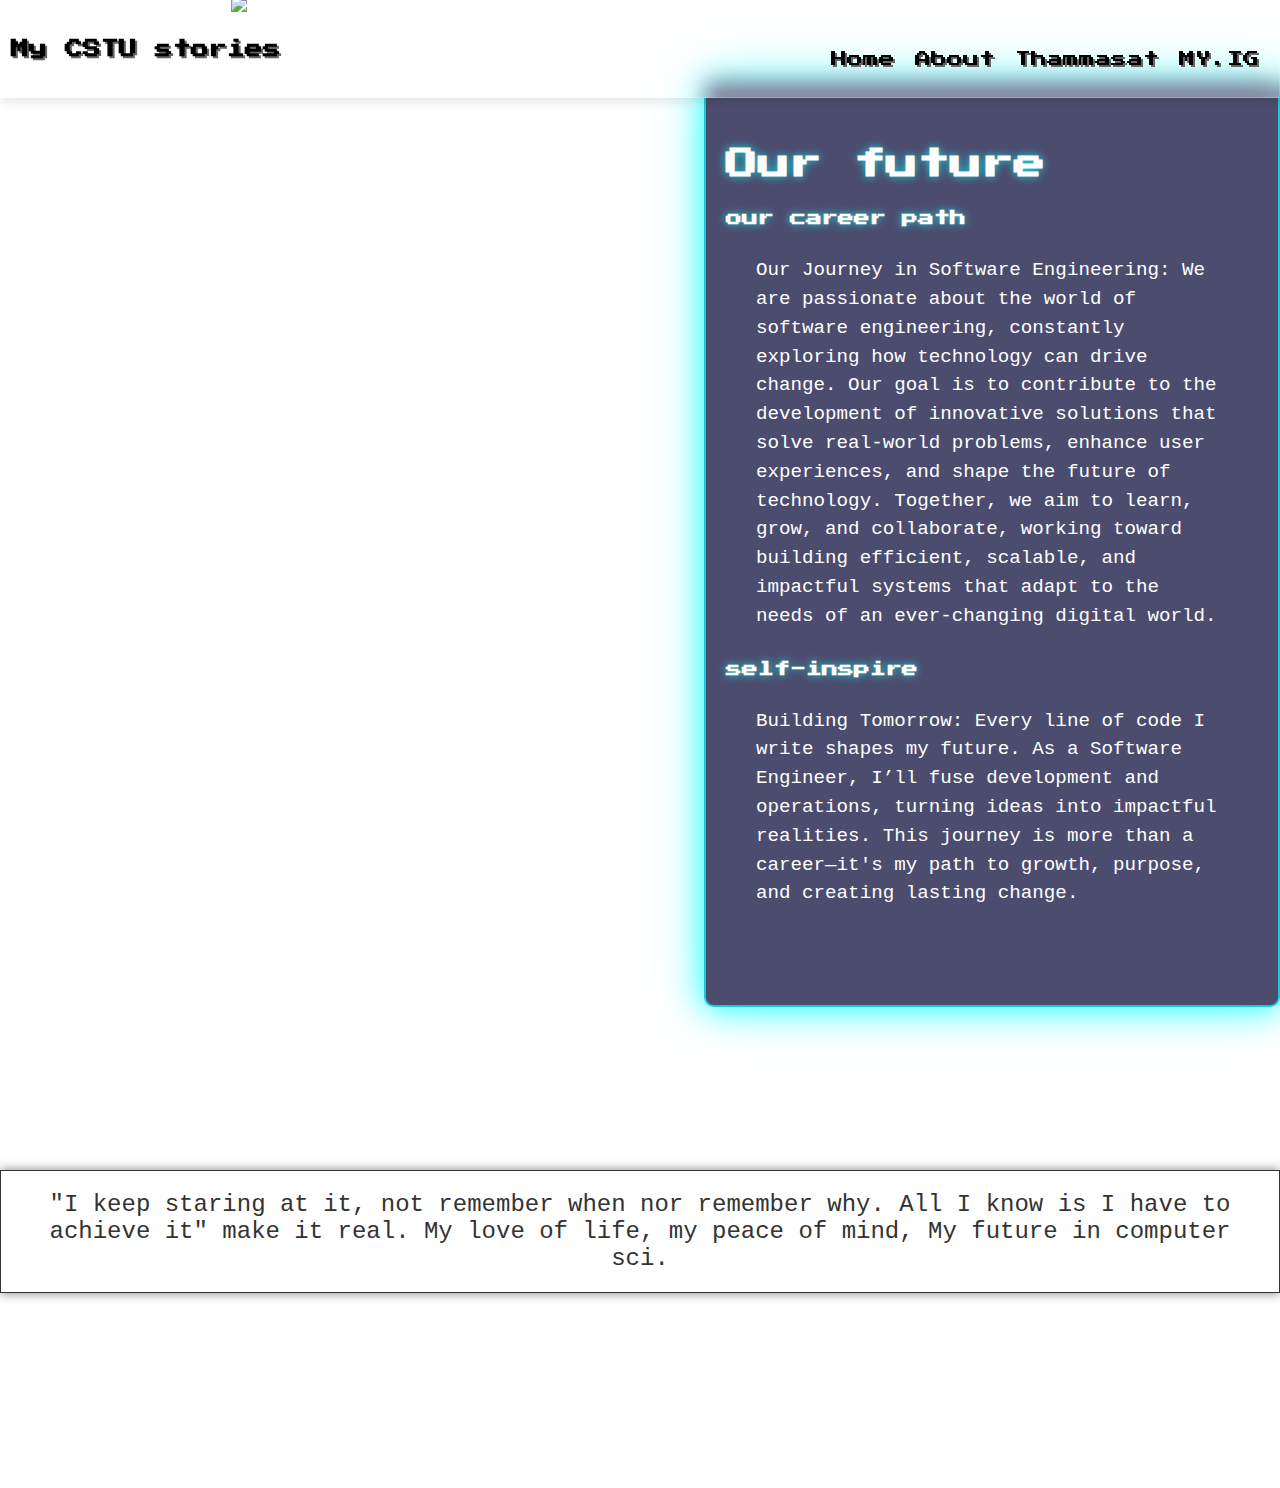
==== myfuture.html @ 7bf7e352 "Fixing: text content in future banner section; updated h1, h2, and p elements." ====
<!DOCTYPE html>
<html lang="en">
    <head>
        <meta charset="UTF-8">
        <meta name="viewport" content="width=device-width, initial-scale=1.0">
        <title>My Future</title>
        <link rel="stylesheet" href="index.css">                    <!--Linking main CSS-->
        <link rel="stylesheet" href="myfuture.css">                 <!--Linking future CSS-->                                                                             
        <link href="https://fonts.googleapis.com/css2?family=Press+Start+2P&display=swap" rel="stylesheet"> <!--import Font Press Start 2P-->
    </head>
    
    <body class="futurebody">

        <!--Navbar START-->
        <nav>                       
            <div class="topbar">
                <a href="/G26_OurCSTUStories/index.html">My CSTU stories</a>
                <img src="/G26_OurCSTUStories/resources/cs.png">      
            </div>
            <input type="checkbox" id="menu-toggle" class="menu-toggle">
            <label for="menu-toggle" class="menu-icon">
                <span></span>
                <span></span>
                <span></span>
            </label>
            <div class="menuwrap">
             <ul class="menu">  
                <li><a href="/G26_OurCSTUStories/index.html">Home</a></li>
                <li><a href="index.html#aboutme">About</a></li>
                <li><a href="https://tu.ac.th/">Thammasat</a></li>
                <li><a href="https://www.instagram.com/shin.koom/">MY.IG</a></li>
             </ul>
            </div>
        </nav>
        <!--Navbar END-->

        <!--Banner START-->
        <header class="futurebanner">
            <div class="futurebanner-info">
                <h1>Our future</h1>
                <div class="careerpath">
                    <h2>our career path</h2>
                    <p>
                        Our Journey in Software Engineering: We are passionate about the world of software engineering, constantly exploring how technology can drive change. Our goal is to contribute to the development of innovative solutions that solve real-world problems, enhance user experiences, and shape the future of technology. Together, we aim to learn, grow, and collaborate, working toward building efficient, scalable, and impactful systems that adapt to the needs of an ever-changing digital world.
                    </p>
                </div>
                <div class="selfinspire">
                    <h2>self-inspire</h2>
                    <p>
                       Building Tomorrow: Every line of code I write shapes my future. As a Software Engineer, 
                       I’ll fuse development and operations, turning ideas into impactful realities. 
                       This journey is more than a career—it's my path to growth, purpose, and creating lasting change.
                    </p>
                </div>
            </div>
        </header>
        <!--Banner END-->
            
        <!--Quote Start-->
        <div class="quote-container">
            <p class="quote">
                "I keep staring at it, not remember when nor remember why. All I know is I have to achieve it" make it real. My love of life, my peace of mind, My future in computer sci.
            </p>
        </div>
        <!--Quote END-->
        
        <!--Footer START-->
        <footer>
             <p>© Copyright 2024. Made by Phurin</p>
        </footer>
        <!--Footer END-->

    </body>
</html>
---- index.css ----
/* HOMEPAGE-PART-START */
*
{
    margin: 0;
    padding: 0;
    box-sizing: border-box;
    font-family: 'Press Start 2P', cursive;
}

html 
{
    scroll-behavior: smooth;
    overflow-x: hidden;
}

body
{
    overflow-x: hidden;
}

nav
{
  display: flex;
  justify-content: space-between;
  padding: 27px; 
  width: 100%;     
  z-index: 1000;    
  position: fixed;
  background: rgba(255, 255, 255, 0.308); 
  backdrop-filter: blur(10px); 
  border: 1px solid rgba(255, 255, 255, 0.2); 
  box-shadow: 0 4px 10px rgba(0, 0, 0, 0.1);
}

.topbar a                         
{
   text-decoration: none;
   color: black;
   font-weight: bold;
   font-size: 18px;
}

.topbar img                     
{
   display: none;
}

.menuwrap
{
    display: block;
    max-height: 0; 
    overflow: hidden;
    transition: max-height 0.5s ease-out; 
    margin-left: -150px;
    margin-top: 20px;
}

.menuwrap .menu                         
{
   list-style: none;
}

.menuwrap .menu li                     
{
    margin: 10px 0;         
}

.menuwrap .menu li a                            
{
   text-decoration: none;     
   color: black;
   padding: 10px;
   display: block;
}

.menu-toggle
{
    display: none;
}

.menu-icon
{
    display: inline-block;
    cursor: pointer;
    position: absolute;
    right: 20px;
    
}

.menu-icon span
{
    display: block;
    width: 25px;
    height: 3px;
    background-color: #000000;
    margin: 5px 0;
    transition: transform 0.3s ease; 
}

.menu-toggle:checked + .menu-icon span:nth-child(1)
{
    transform: rotate(45deg) translate(5px, 5px);
}

.menu-toggle:checked + .menu-icon span:nth-child(2)
{
    opacity: 0; 
}

.menu-toggle:checked + .menu-icon span:nth-child(3)
{
    transform: rotate(-45deg) translate(5px, -5px);
}

.menu-toggle:checked + .menu-icon + .menuwrap 
{
    max-height: 300px; 
    transition: max-height 0.5s ease-in;
}

/* Responsive styles for nav bar */
@media (min-width: 780px)
{
    .menuwrap {
        max-height: none; 
    }

    .menuwrap ul {
        display: flex;
    }

    .menuwrap ul li {
        margin: 0 15px;
    }

    .menu-icon {
        display: none;
    }

    nav{
        display: flex;
        justify-content: space-between;
        align-items: center;
        padding: 10px;
    }

    .topbar img
    {
       width: 150px;
       position: fixed;
       top: -5.5px;
       left: 230px
    }

    .topbar img
    {
      display: inline-block;
      animation: bounce 1s infinite alternate;
    }

    @keyframes bounce{
       from 
       {
          transform: translateY(0);
       }
       to 
       {
        transform: translateY(-5px);
       }
    }
}

.indexbody
{
   height: 100%;
}

.menuwrap .menu li, .topbar a
{
    text-shadow: 2px 2px #666;
    transition: color 0.3s ease, text-shadow 0.3s ease;
}

.menuwrap .menu li:hover, .topbar a:hover
{
    color: #ffffff;
    text-shadow: 2px 2px #2DE7F4, 4px 4px #0095EA;
}

.indexbanner
{
    background-image: url(/G26_OurCSTUStories/resources/bg4.gif);
    background-repeat: no-repeat;
    background-size: cover;
    background-position: center;
    width: 100vw;
    height: 100vh;
    display: flex;
    justify-content: left;
    padding-top: 80px;
}

.indexbanner-info
{
    width: 100vh;
    height: 50vh;
    color: #ffffff;
    -webkit-text-stroke: 0.5px rgb(0, 0, 0);
    padding: 100px;
}


.indexbanner-info h1
{
   font-size: 42px;
   font-size: clamp(1.875rem, 1.602rem + 1.364vw, 2.625rem);
   text-align: center;
   margin-bottom: 5rem;
}

.indexbanner a 
{
   display: block;
   width: 230px;
   height: 40px;
   margin: 0.5rem;
   margin-top: 2rem;
   margin-left: auto;
   margin-right: auto;
   background-color: #1a1a1a;
   color: #f2f2f2;
   padding: 0.5rem 1.5rem;
   text-decoration: none; 
   text-align: center;
   border: 3px solid #f2f2f2;
   border-radius: 4px;
   transition: background-color 0.2s ease, color 0.2s ease;
   margin-bottom: 2rem;
}

.indexbanner a:hover 
{
   background-color: #f2f2f2; 
   color: #1a1a1a; 
   border-color: #1a1a1a; 
}

.indexbanner-info p
{
    margin: 20px;
    font-size: clamp(0.75rem, 0.659rem + 0.455vw, 1rem);
}

#aboutme
{
    background: linear-gradient(to bottom, #0d1b2a, #1b263b, #415a77); 
    color: white;
    margin: 0px;
    padding: 100px;
    height: 420vh;
    width: auto;
    display: flex;
    align-items: start;
    justify-content: center;
    flex-direction: column;
    gap: 50px;
}

#aboutme h1
{
    font-size: 50px;
    color: #ffffff;
    text-shadow: 2px 2px 5px rgba(0, 0, 0, 0.7);
    animation: glow3 1.5s infinite alternate;
    text-align: center;
    margin-top: -400px; 
}

@keyframes glow3
{
    from 
    {
        text-shadow: 2px 2px 5px rgba(0, 0, 0, 0.7);
    }
    to 
    {
        text-shadow: 2px 2px 15px rgb(0, 255, 213);
    }
}

.box1 
{
    display: flex;
    background-color: rgba(13, 27, 42, 0.85);
    color: #fff;
    border-radius: 15px;
    padding: 20px;
    max-width: 960px;
    box-shadow: 0 0 50px rgba(70, 130, 180, 0.8);
    transform: translate(-7px, -7px);
    transition: all 0.3s ease;
}

.box2
{
    display: flex;
    background-color: rgba(13, 27, 42, 0.85);
    color: #fff;
    border-radius: 15px;
    padding: 20px;
    max-width: 960px;
    box-shadow: 0 0 15px rgba(0, 255, 255, 0.8);
    transform: translate(-7px, -7px);
    transition: all 0.3s ease;
    align-self: end;
}

.box1 img, .box2 img
{
    width: 160px;
    height: 160px;
    margin-right: 20px;
    image-rendering: pixelated;
    border-radius: 50%;
    border: 3px solid #ff7300; /* Bright color for contrast */
    box-shadow: 0 0 15px #ff7b00; /* Glow effect */
    object-fit: cover;
}

.about-text1 h2
{
    font-size: 36px;
    font-size: clamp(0.938rem, 0.46rem + 2.386vw, 2.25rem);
    padding-bottom: 20px;
    padding-top: 5px;
}

.about-text2 h2
{
    font-size: 36px;
    font-size: clamp(0.938rem, 0.46rem + 2.386vw, 2.25rem);
    padding-bottom: 20px;
    padding-top: 5px;
}
  
.about-text1 p, .about-text2 p
{
    font-size: 18px;
    font-size: clamp(0.563rem, 0.426rem + 0.682vw, 0.938rem);
    font-family: 'Share Tech Mono', monospace;
    padding: 5px;
}


.progress-container 
{
    background-color: #415a77;;
    border-radius: 15px;
    overflow: hidden;
    margin: 10px 0;
    border: 4px solid #000;
}

.progress-bar1 
{
    height: 20px;
    background-color: #8b261f;
    width: 100%;
    text-align: center;

}
.progress-bar2 
{
    height: 20px;
    background-color: #1f6f8b;
    width: 100%;
    text-align: center;
}

.progress-bar3 
{
    height: 20px;
    background-color: #1f8b28;
    width: 100%;
    text-align: center;

}
.progress-bar4 
{
    height: 20px;
    background-color: #631f8b;
    width: 100%;
    text-align: center;

}
.progress-bar5 
{
    height: 20px;
    background-color: #8b891f;
    width: 100%;
    text-align: center;
}

.progress-bar6 
{
    height: 20px;
    background-color: #8b1f6b;
    width: 100%;
    text-align: center;
}
.progress-bar1 p, .progress-bar2 p, .progress-bar3 p, .progress-bar4 p, .progress-bar5 p, .progress-bar6 p
{
    font-size: 10px;
    font-family: 'Press Start 2P', cursive;
    padding: 5px;
}

footer
{
    background: black;
    padding: 1rem;
    text-align: center;
    font-size: 10px;
    color: white;
    bottom: 0;
    width: 100%;
    height: 2%;
    position: relative;
    bottom: -17vh;
}

@media (max-width: 900px)
{
    .indexbanner
    {
        justify-content: center;
    }
}

.guestbook
{
    display: flex; 
    flex-wrap: wrap; 
    gap: 16px; 
    justify-content: center;
}

form
{
    width: 90%;
    max-width: 800px;
    padding: 20px;
    background-color: rgba(13, 27, 42, 0.85); 
    border-radius: 15px;
    box-shadow: 0 0 30px rgba(0, 0, 0, 0.5); 
    margin-bottom: 20px;
}

form h3 {
    color: #00bfff;
    text-align: center;
    padding-bottom: 20px;
}

form label {
    font-weight: bold;
    margin-bottom: 8px;
}

form input,
form textarea {
    width: 100%;
    padding: 10px;
    border: 1px solid #1f6f8b;
    border-radius: 5px;
    background-color: #f2f2f2;
    color: #333;
    font-size: 14px;
    margin-top: 10px;
    margin-bottom: 15px;
}

form button {
    background-color: #1f6f8b;
    color: white;
    border: none;
    padding: 10px 20px;
    border-radius: 5px;
    font-size: 14px;
    cursor: pointer;
    transition: background-color 0.3s ease, transform 0.3s ease;
    margin-top: 10px;
    width: 100%;
    margin-top: 20px;
}

form button:hover {
    background-color: #2a9fd6;
    transform: scale(1.05);
}

.commentsListContainer
{
    width: 90%;
    max-width: 800px;
    margin-top: 30px;
    padding: 20px;
    background-color: rgba(13, 27, 42, 0.85);
    border-radius: 15px;
    box-shadow: 0 0 30px rgba(0, 0, 0, 0.5);
    align-self: end;
}

.commentsListContainer h3 {
    color: #00bfff; /* สีฟ้า */
    text-align: center;
}

.outputBox {
    background-color: rgba(255, 255, 255, 0.1); /* ฉากหลังโปร่งแสง */
    padding: 15px;
    margin-top: 10px;
    border-radius: 8px;
    box-shadow: 0 0 10px rgba(0, 0, 0, 0.3);
    color: #ffffff;
    font-size: 16px;
    width: 100%; /* ให้กล่องขยายเต็มที่ */
    word-wrap: break-word; /* ตัดข้อความที่ยาวเกิน */
    overflow-wrap: break-word; /* ตัดคำยาวเป็นบรรทัดใหม่ */
}

strong
{
     color: #ff9900;  /*ทำให้ username ใน comment list เป็นสีส้ม */
}

/* HOMEPAGE-PART-END */
---- myfuture.css ----
/* FUTURE-PART-START */


/* myfuture_Body-and-banner_start */
.futurebody
{
   height: 100%;
}

.futurebanner
{
    background-image: url(/G26_OurCSTUStories/resources/bg6.jpg);
    background-repeat: no-repeat;
    background-size: 200vh;
    height: 130vh;
    display: flex;
    justify-content: right;
    align-items: right;
    padding-top: 80px;
    display: flex;
}

.futurebanner-info
{
    width: 45%;
    height: 85%;
    padding: 20px;
    background: rgba(0, 0, 50, 0.7); 
    border: 2px solid rgba(0, 255, 255, 0.7);
    box-shadow: 0 0 30px rgba(0, 255, 255, 0.7), 0 0 50px rgba(0, 255, 255, 0.5);
    color: white;
    border-radius: 10px;
    text-align: left;
    animation: glow2 1.5s infinite alternate;
    align-content: center;
}

@keyframes glow2
{
    from 
    {
        box-shadow: 0 0 30px rgba(0, 255, 255, 0.7);
    }
    to 
    {
        box-shadow: 0 0 50px rgba(0, 255, 255, 0.5);
    }
}

.futurebanner-info h1 
{
    font-size: 2rem;
    text-shadow: 0 0 8px rgba(0, 255, 255, 0.8);
    margin-bottom: 30px;
}

.futurebanner-info h2
{
    font-size: 1rem;
    text-shadow: 0 0 8px rgba(0, 255, 255, 0.8);
}

.futurebanner-info p
{
    font-size: 1.2rem;
    line-height: 1.5;
    font-family: 'Roboto Mono', monospace;
    padding: 30px;
}
/* myfuture_Body-and-banner_end */

/* myfuture_quote_start */
.quote-container 
{
    display: flex;
    justify-content: center;
    align-items: center;
    text-align: center;
}

.quote 
{
    font-size: 24px;
    font-family: 'Courier New', Courier, monospace;
    color: #333; 
    padding: 20px;
    border: 1px solid #333;
    background: rgba(255, 255, 255, 0.8); 
    box-shadow: 0 0 10px rgba(0, 0, 0, 0.5);
}
/* myfuture_quote_end */


/* FUTURE-PART-END */
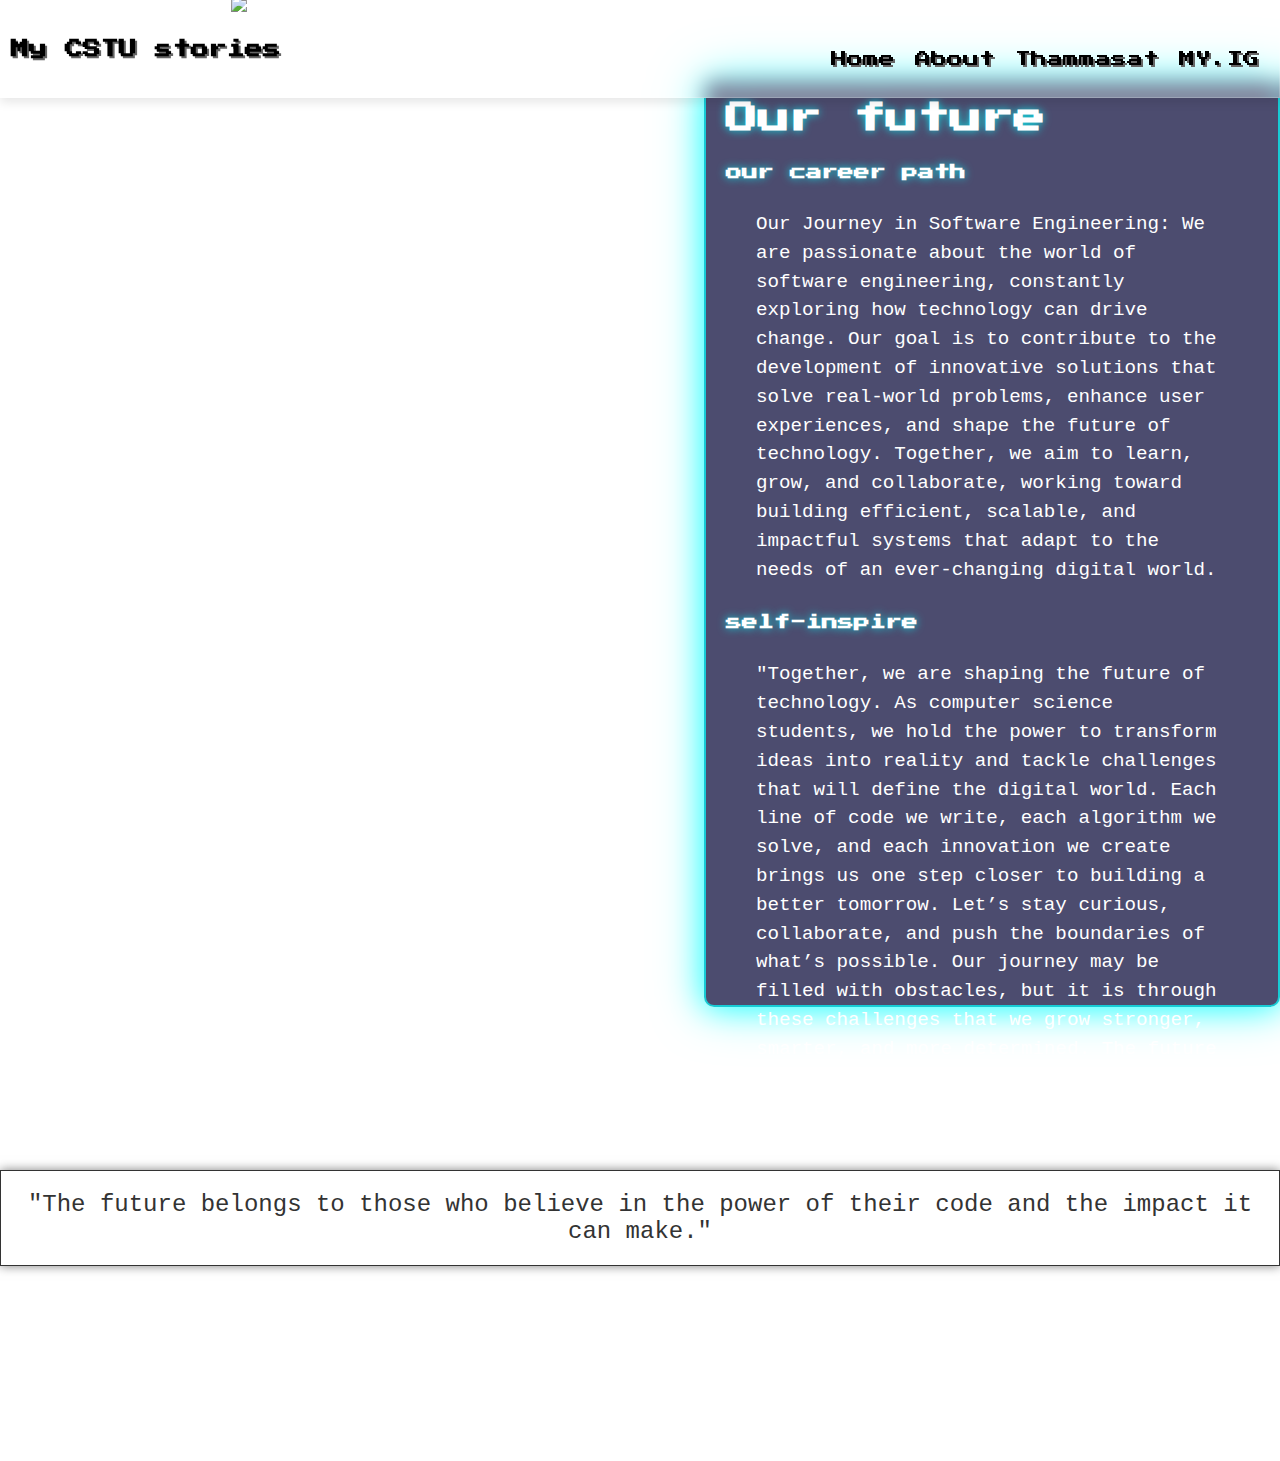
==== commit 5fc48fd0: "Fixing: selfinspire and quote class content in myfuture.html file" ====
--- a/myfuture.html
+++ b/myfuture.html
@@ -47,9 +47,7 @@
                 <div class="selfinspire">
                     <h2>self-inspire</h2>
                     <p>
-                       Building Tomorrow: Every line of code I write shapes my future. As a Software Engineer, 
-                       I’ll fuse development and operations, turning ideas into impactful realities. 
-                       This journey is more than a career—it's my path to growth, purpose, and creating lasting change.
+                        "Together, we are shaping the future of technology. As computer science students, we hold the power to transform ideas into reality and tackle challenges that will define the digital world. Each line of code we write, each algorithm we solve, and each innovation we create brings us one step closer to building a better tomorrow. Let’s stay curious, collaborate, and push the boundaries of what’s possible. Our journey may be filled with obstacles, but it is through these challenges that we grow stronger, smarter, and more determined. The future of technology is in our hands—let’s code it, innovate it, and lead the change!"
                     </p>
                 </div>
             </div>
@@ -59,7 +57,7 @@
         <!--Quote Start-->
         <div class="quote-container">
             <p class="quote">
-                "I keep staring at it, not remember when nor remember why. All I know is I have to achieve it" make it real. My love of life, my peace of mind, My future in computer sci.
+                "The future belongs to those who believe in the power of their code and the impact it can make."
             </p>
         </div>
         <!--Quote END-->
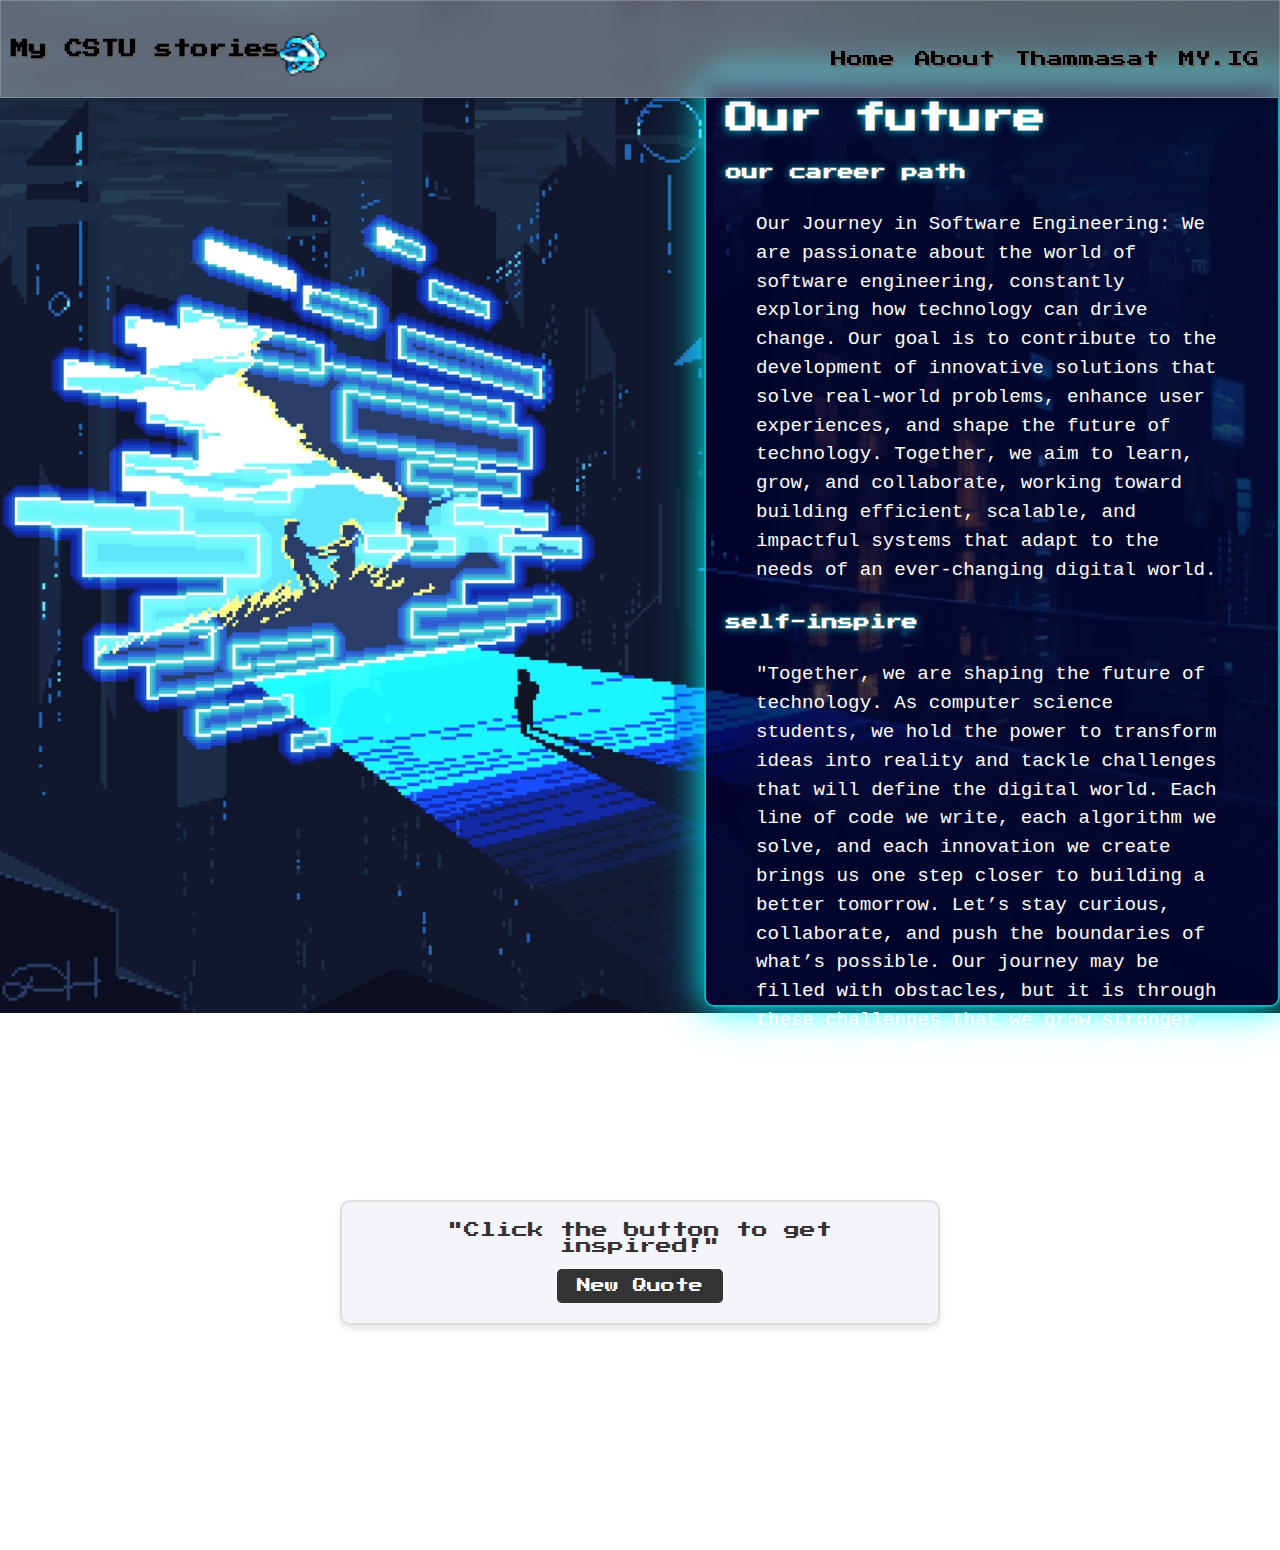
==== commit 7aef6378: "Add: add new feature to myfuture page; random quote feature." ====
--- a/myfuture.html
+++ b/myfuture.html
@@ -14,8 +14,8 @@
         <!--Navbar START-->
         <nav>                       
             <div class="topbar">
-                <a href="/G26_OurCSTUStories/index.html">My CSTU stories</a>
-                <img src="/G26_OurCSTUStories/resources/cs.png">      
+                <a href="index.html">My CSTU stories</a>
+                <img src="/resources/cs.png">      
             </div>
             <input type="checkbox" id="menu-toggle" class="menu-toggle">
             <label for="menu-toggle" class="menu-icon">
@@ -55,11 +55,10 @@
         <!--Banner END-->
             
         <!--Quote Start-->
-        <div class="quote-container">
-            <p class="quote">
-                "The future belongs to those who believe in the power of their code and the impact it can make."
-            </p>
-        </div>
+        <div id="randomQuoteSection">
+            <p id="randomQuote">"Click the button to get inspired!"</p>
+            <button id="newQuoteButton">New Quote</button>
+        </div>        
         <!--Quote END-->
         
         <!--Footer START-->
@@ -67,6 +66,6 @@
              <p>© Copyright 2024. Made by Phurin</p>
         </footer>
         <!--Footer END-->
-
+        <script src="myfuture.js"></script>
     </body>
 </html>--- a/myfuture.css
+++ b/myfuture.css
@@ -9,7 +9,7 @@
 
 .futurebanner
 {
-    background-image: url(/G26_OurCSTUStories/resources/bg6.jpg);
+    background-image: url(/resources/bg6.jpg);
     background-repeat: no-repeat;
     background-size: 200vh;
     height: 130vh;
@@ -70,24 +70,39 @@
 /* myfuture_Body-and-banner_end */
 
 /* myfuture_quote_start */
-.quote-container 
-{
-    display: flex;
-    justify-content: center;
-    align-items: center;
+#randomQuoteSection {
     text-align: center;
+    margin: 30px auto;
+    padding: 20px;
+    max-width: 600px;
+    border: 2px solid #ddd;
+    border-radius: 10px;
+    background-color: #f4f4f9;
+    box-shadow: 0 4px 6px rgba(0, 0, 0, 0.1);
 }
 
-.quote 
-{
-    font-size: 24px;
-    font-family: 'Courier New', Courier, monospace;
-    color: #333; 
-    padding: 20px;
-    border: 1px solid #333;
-    background: rgba(255, 255, 255, 0.8); 
-    box-shadow: 0 0 10px rgba(0, 0, 0, 0.5);
+#randomQuote {
+    font-family: 'Press Start 2P', cursive;
+    font-size: 16px;
+    color: #333;
+    margin-bottom: 15px;
 }
+
+#newQuoteButton {
+    padding: 10px 20px;
+    font-size: 14px;
+    border: none;
+    border-radius: 5px;
+    background-color: #333;
+    color: white;
+    cursor: pointer;
+    transition: background-color 0.3s ease;
+}
+
+#newQuoteButton:hover {
+    background-color: #555;
+}
+
 /* myfuture_quote_end */
 
 
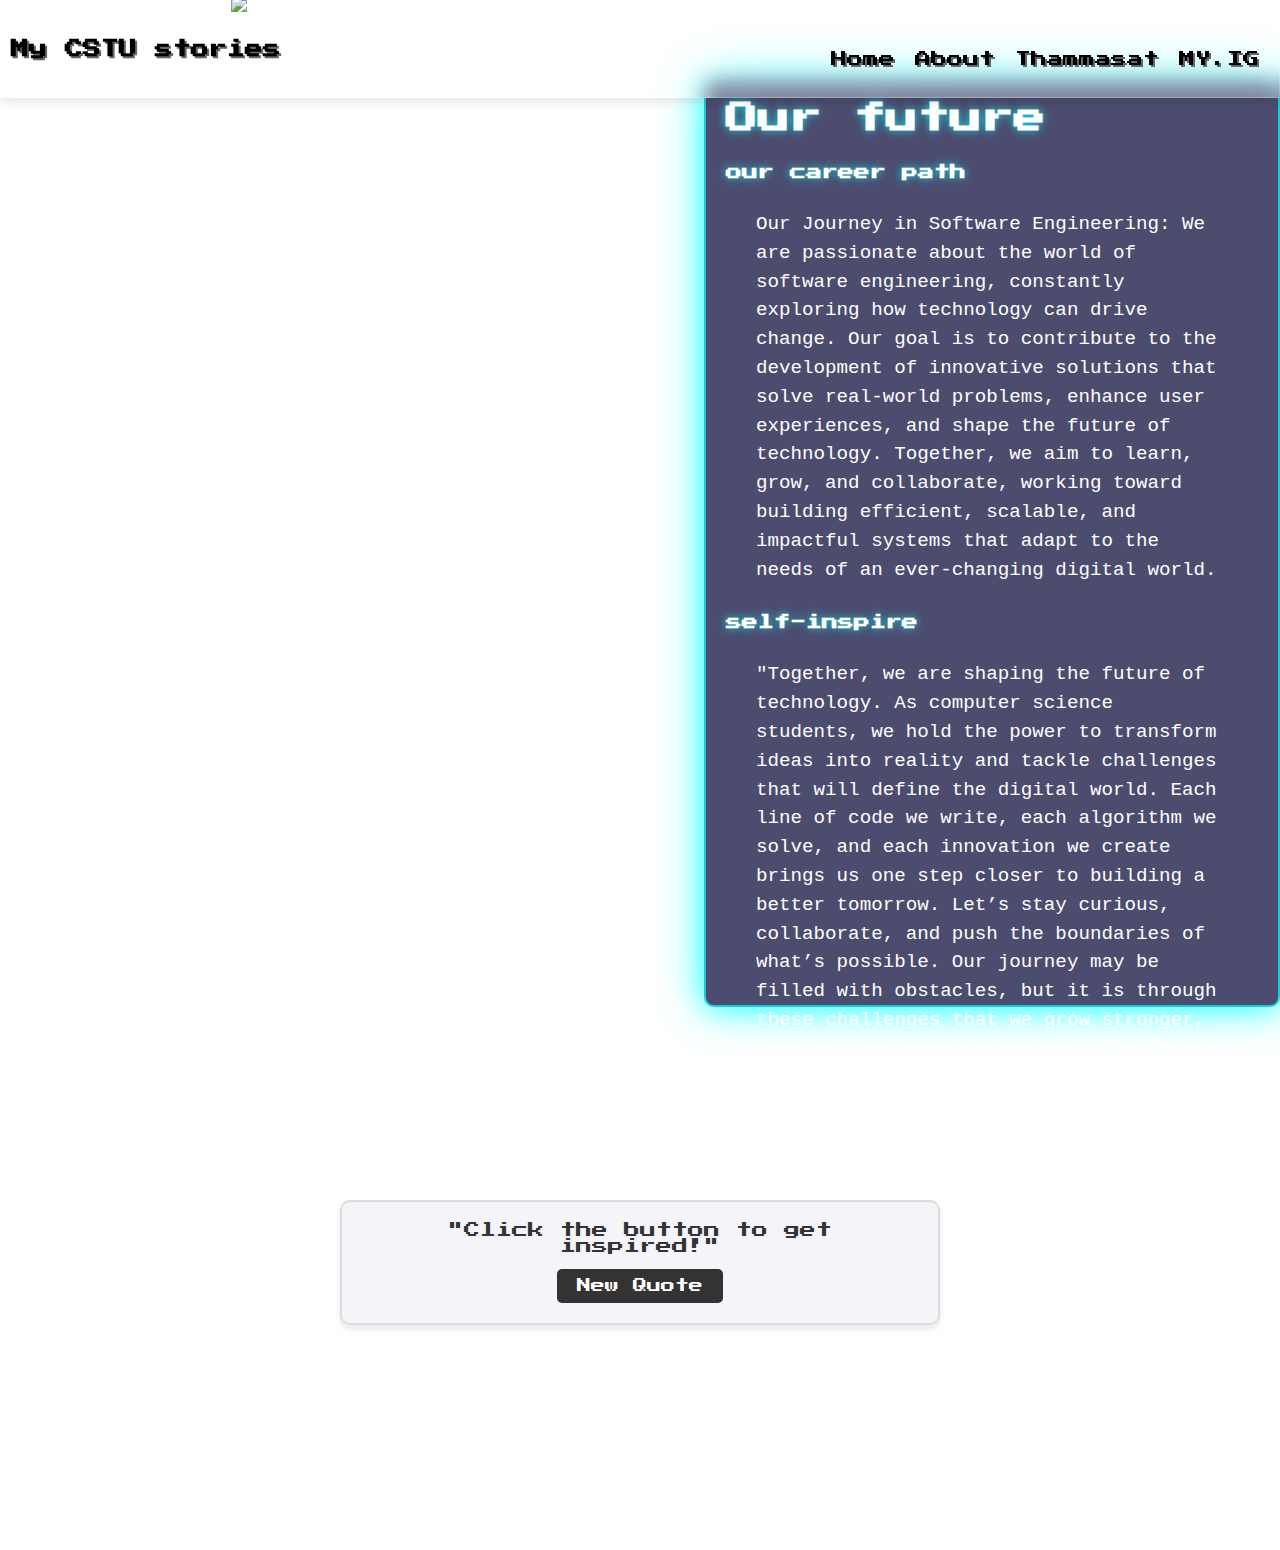
==== commit 451868cd: "fix: recreating Team member section in index.html and index.css file also fix nav bar in both myfutu" ====
--- a/myfuture.html
+++ b/myfuture.html
@@ -14,8 +14,8 @@
         <!--Navbar START-->
         <nav>                       
             <div class="topbar">
-                <a href="index.html">My CSTU stories</a>
-                <img src="/resources/cs.png">      
+                <a href="/G26_OurCSTUStories/index.html">My CSTU stories</a>
+                <img src="/G26_OurCSTUStories/resources/cs.png">  
             </div>
             <input type="checkbox" id="menu-toggle" class="menu-toggle">
             <label for="menu-toggle" class="menu-icon">
--- a/index.css
+++ b/index.css
@@ -257,163 +257,132 @@
     color: white;
     margin: 0px;
     padding: 100px;
-    height: 420vh;
+    height: 220vh;
     width: auto;
+}
+
+#aboutme h1
+{
+    text-align: center;
+    font-size: 20px;
+}
+
+/* teamcard start */
+.team-row {
     display: flex;
-    align-items: start;
+    flex-wrap: wrap;
     justify-content: center;
+    gap: 12px;
+    margin: 50px 0;
+}
+
+/* Team Card */
+.team-card {
+    width: 210px;
+    height: 400px;
+    perspective: 1000px;
+}
+
+#member1
+{
+    background-image: url(/G26_OurCSTUStories/resources/member1.jpg);
+    background-position: center;
+    background-size: cover;
+}
+
+#member2
+{
+    background-image: url(/G26_OurCSTUStories/resources/member2.jpg);
+    background-position: center;
+    background-size: cover;
+}
+
+#member3
+{
+    background-image: url(/G26_OurCSTUStories/resources/member3.jpg);
+    background-position: center;
+    background-size: cover;
+}
+
+#member4
+{
+    background-image: url(/G26_OurCSTUStories/resources/member4.jpg);
+    background-position: center;
+    background-size: cover;
+}
+
+#member5
+{
+    background-image: url(/G26_OurCSTUStories/resources/member5.jpg);
+    background-position: center;
+    background-size: cover;
+}
+
+#member6
+{
+    background-image: url(/G26_OurCSTUStories/resources/member6.jpg);
+    background-position: center;
+    background-size: cover;
+}
+
+.team-card-inner {
+    width: 100%;
+    height: 100%;
+    position: relative;
+    transform-style: preserve-3d;
+    transition: transform 0.8s;
+}
+
+.team-card:hover .team-card-inner {
+    transform: rotateY(180deg);
+}
+
+.team-card-front, .team-card-back {
+    position: absolute;
+    width: 100%;
+    height: 100%;
+    backface-visibility: hidden;
+    border-radius: 10px;
+    display: flex;
     flex-direction: column;
-    gap: 50px;
-}
-
-#aboutme h1
-{
-    font-size: 50px;
-    color: #ffffff;
-    text-shadow: 2px 2px 5px rgba(0, 0, 0, 0.7);
-    animation: glow3 1.5s infinite alternate;
+    justify-content: center;
+    align-items: center;
     text-align: center;
-    margin-top: -400px; 
-}
-
-@keyframes glow3
-{
-    from 
-    {
-        text-shadow: 2px 2px 5px rgba(0, 0, 0, 0.7);
-    }
-    to 
-    {
-        text-shadow: 2px 2px 15px rgb(0, 255, 213);
-    }
-}
-
-.box1 
-{
-    display: flex;
-    background-color: rgba(13, 27, 42, 0.85);
     color: #fff;
-    border-radius: 15px;
-    padding: 20px;
-    max-width: 960px;
-    box-shadow: 0 0 50px rgba(70, 130, 180, 0.8);
-    transform: translate(-7px, -7px);
-    transition: all 0.3s ease;
-}
-
-.box2
-{
-    display: flex;
-    background-color: rgba(13, 27, 42, 0.85);
-    color: #fff;
-    border-radius: 15px;
-    padding: 20px;
-    max-width: 960px;
-    box-shadow: 0 0 15px rgba(0, 255, 255, 0.8);
-    transform: translate(-7px, -7px);
-    transition: all 0.3s ease;
-    align-self: end;
-}
-
-.box1 img, .box2 img
-{
-    width: 160px;
-    height: 160px;
-    margin-right: 20px;
-    image-rendering: pixelated;
-    border-radius: 50%;
-    border: 3px solid #ff7300; /* Bright color for contrast */
-    box-shadow: 0 0 15px #ff7b00; /* Glow effect */
-    object-fit: cover;
-}
-
-.about-text1 h2
-{
-    font-size: 36px;
-    font-size: clamp(0.938rem, 0.46rem + 2.386vw, 2.25rem);
-    padding-bottom: 20px;
-    padding-top: 5px;
-}
-
-.about-text2 h2
-{
-    font-size: 36px;
-    font-size: clamp(0.938rem, 0.46rem + 2.386vw, 2.25rem);
-    padding-bottom: 20px;
-    padding-top: 5px;
-}
-  
-.about-text1 p, .about-text2 p
-{
+    box-shadow: 0 4px 10px rgba(0, 0, 0, 0.3);
+}
+
+.team-card-front {
+    background: linear-gradient(145deg, #1b263b, #415a77);
+
+}
+
+.team-card-front h2
+{
+    margin-top: 300px;
+
+}
+
+.team-card-front h3
+{
+    margin-top: 0px;
     font-size: 18px;
-    font-size: clamp(0.563rem, 0.426rem + 0.682vw, 0.938rem);
-    font-family: 'Share Tech Mono', monospace;
-    padding: 5px;
-}
-
-
-.progress-container 
-{
-    background-color: #415a77;;
-    border-radius: 15px;
-    overflow: hidden;
-    margin: 10px 0;
-    border: 4px solid #000;
-}
-
-.progress-bar1 
-{
-    height: 20px;
-    background-color: #8b261f;
-    width: 100%;
-    text-align: center;
-
-}
-.progress-bar2 
-{
-    height: 20px;
-    background-color: #1f6f8b;
-    width: 100%;
-    text-align: center;
-}
-
-.progress-bar3 
-{
-    height: 20px;
-    background-color: #1f8b28;
-    width: 100%;
-    text-align: center;
-
-}
-.progress-bar4 
-{
-    height: 20px;
-    background-color: #631f8b;
-    width: 100%;
-    text-align: center;
-
-}
-.progress-bar5 
-{
-    height: 20px;
-    background-color: #8b891f;
-    width: 100%;
-    text-align: center;
-}
-
-.progress-bar6 
-{
-    height: 20px;
-    background-color: #8b1f6b;
-    width: 100%;
-    text-align: center;
-}
-.progress-bar1 p, .progress-bar2 p, .progress-bar3 p, .progress-bar4 p, .progress-bar5 p, .progress-bar6 p
-{
-    font-size: 10px;
-    font-family: 'Press Start 2P', cursive;
-    padding: 5px;
-}
+}
+
+.team-card-back {
+    background: linear-gradient(145deg, #ff7300, #ffb700);
+    transform: rotateY(180deg);
+}
+
+/* Responsive for Smaller Screens */
+@media (max-width: 768px) {
+    .team-card {
+        width: 150px;
+        height: 250px;
+    }
+}
+
+/* teamcard end */
 
 footer
 {
--- a/myfuture.css
+++ b/myfuture.css
@@ -9,7 +9,7 @@
 
 .futurebanner
 {
-    background-image: url(/resources/bg6.jpg);
+    background-image: url(/G26_OurCSTUStories/resources/bg6.jpg);
     background-repeat: no-repeat;
     background-size: 200vh;
     height: 130vh;
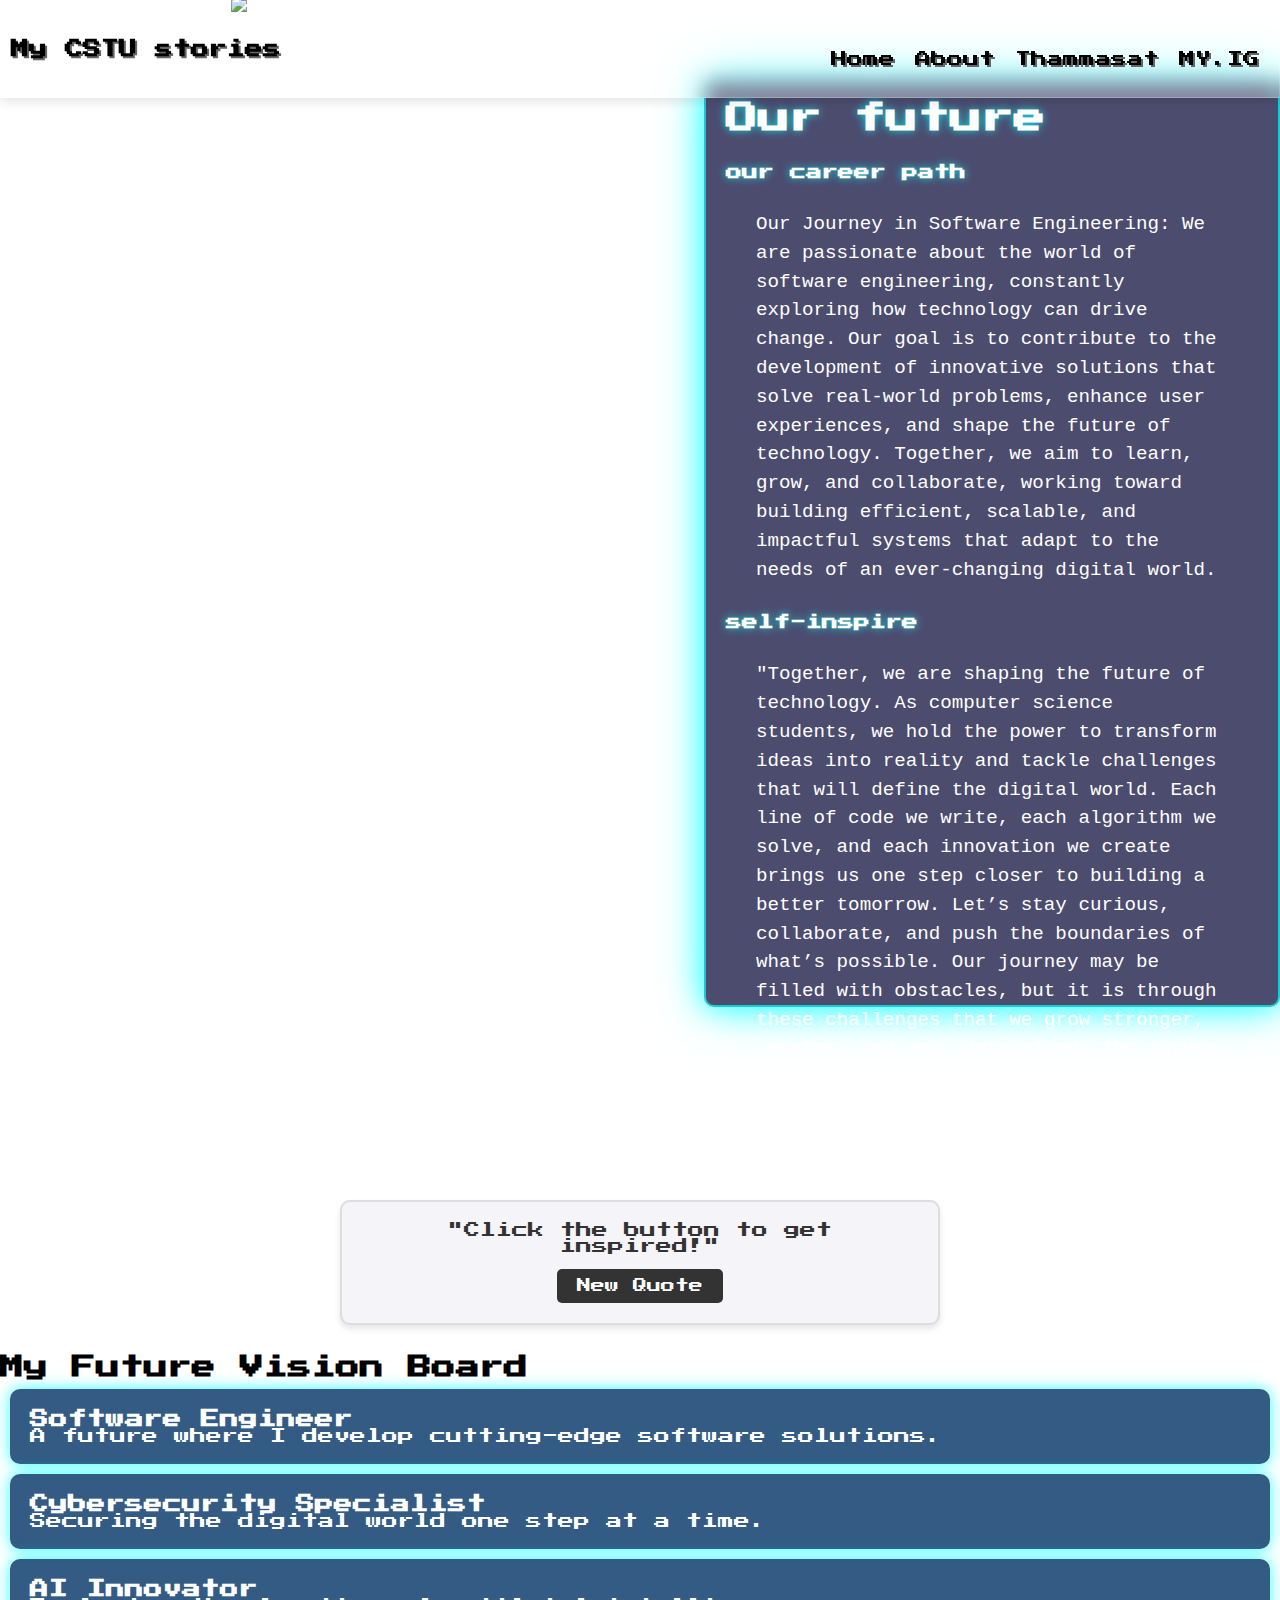
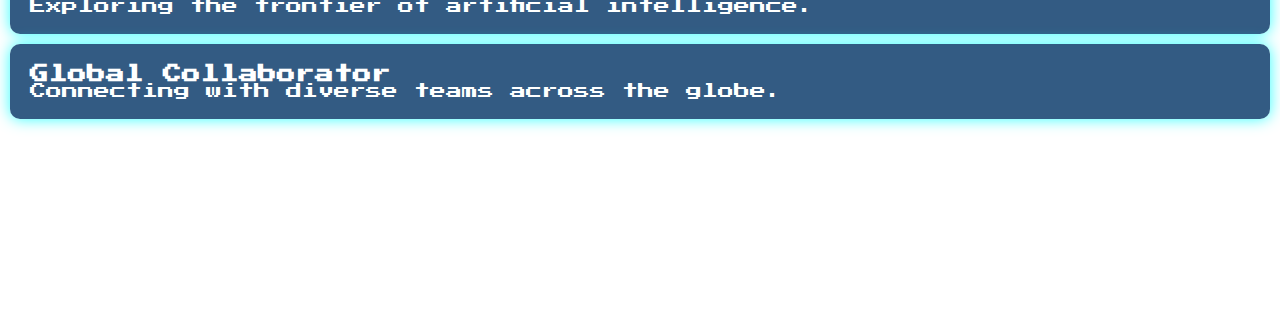
==== commit 72799aac: "Add: add new feature to myfuture page; Vision Board Card feature." ====
--- a/myfuture.html
+++ b/myfuture.html
@@ -60,6 +60,16 @@
             <button id="newQuoteButton">New Quote</button>
         </div>        
         <!--Quote END-->
+
+        <!-- Vision Board Section START -->
+        <section id="visionBoardSection">
+            <h2>My Future Vision Board</h2>
+            <div id="visionBoardContainer">
+        <!-- Cards will be dynamically generated here -->
+            </div>
+        </section>
+<!-- Vision Board Section END -->
+
         
         <!--Footer START-->
         <footer>
--- a/myfuture.css
+++ b/myfuture.css
@@ -105,5 +105,37 @@
 
 /* myfuture_quote_end */
 
+/* Vision Board Card Styling */
+.visionCard {
+    background-color: rgba(0, 50, 100, 0.8);
+    border-radius: 10px;
+    padding: 20px;
+    margin: 10px;
+    color: white;
+    cursor: pointer;
+    box-shadow: 0 0 15px rgba(0, 255, 255, 0.8);
+    transition: transform 0.3s ease, box-shadow 0.3s ease;
+}
+
+.visionCard:hover {
+    transform: scale(1.05);
+    box-shadow: 0 0 25px rgba(0, 255, 255, 1);
+}
+
+/* Hidden details section initially */
+.visionCardDetails {
+    display: none;
+    margin-top: 10px;
+    background: rgba(0, 50, 100, 0.7);
+    padding: 10px;
+    border-radius: 5px;
+}
+
+/* Visible when clicked */
+.visionCardDetails p {
+    font-size: 1rem;
+}
+
+
 
 /* FUTURE-PART-END */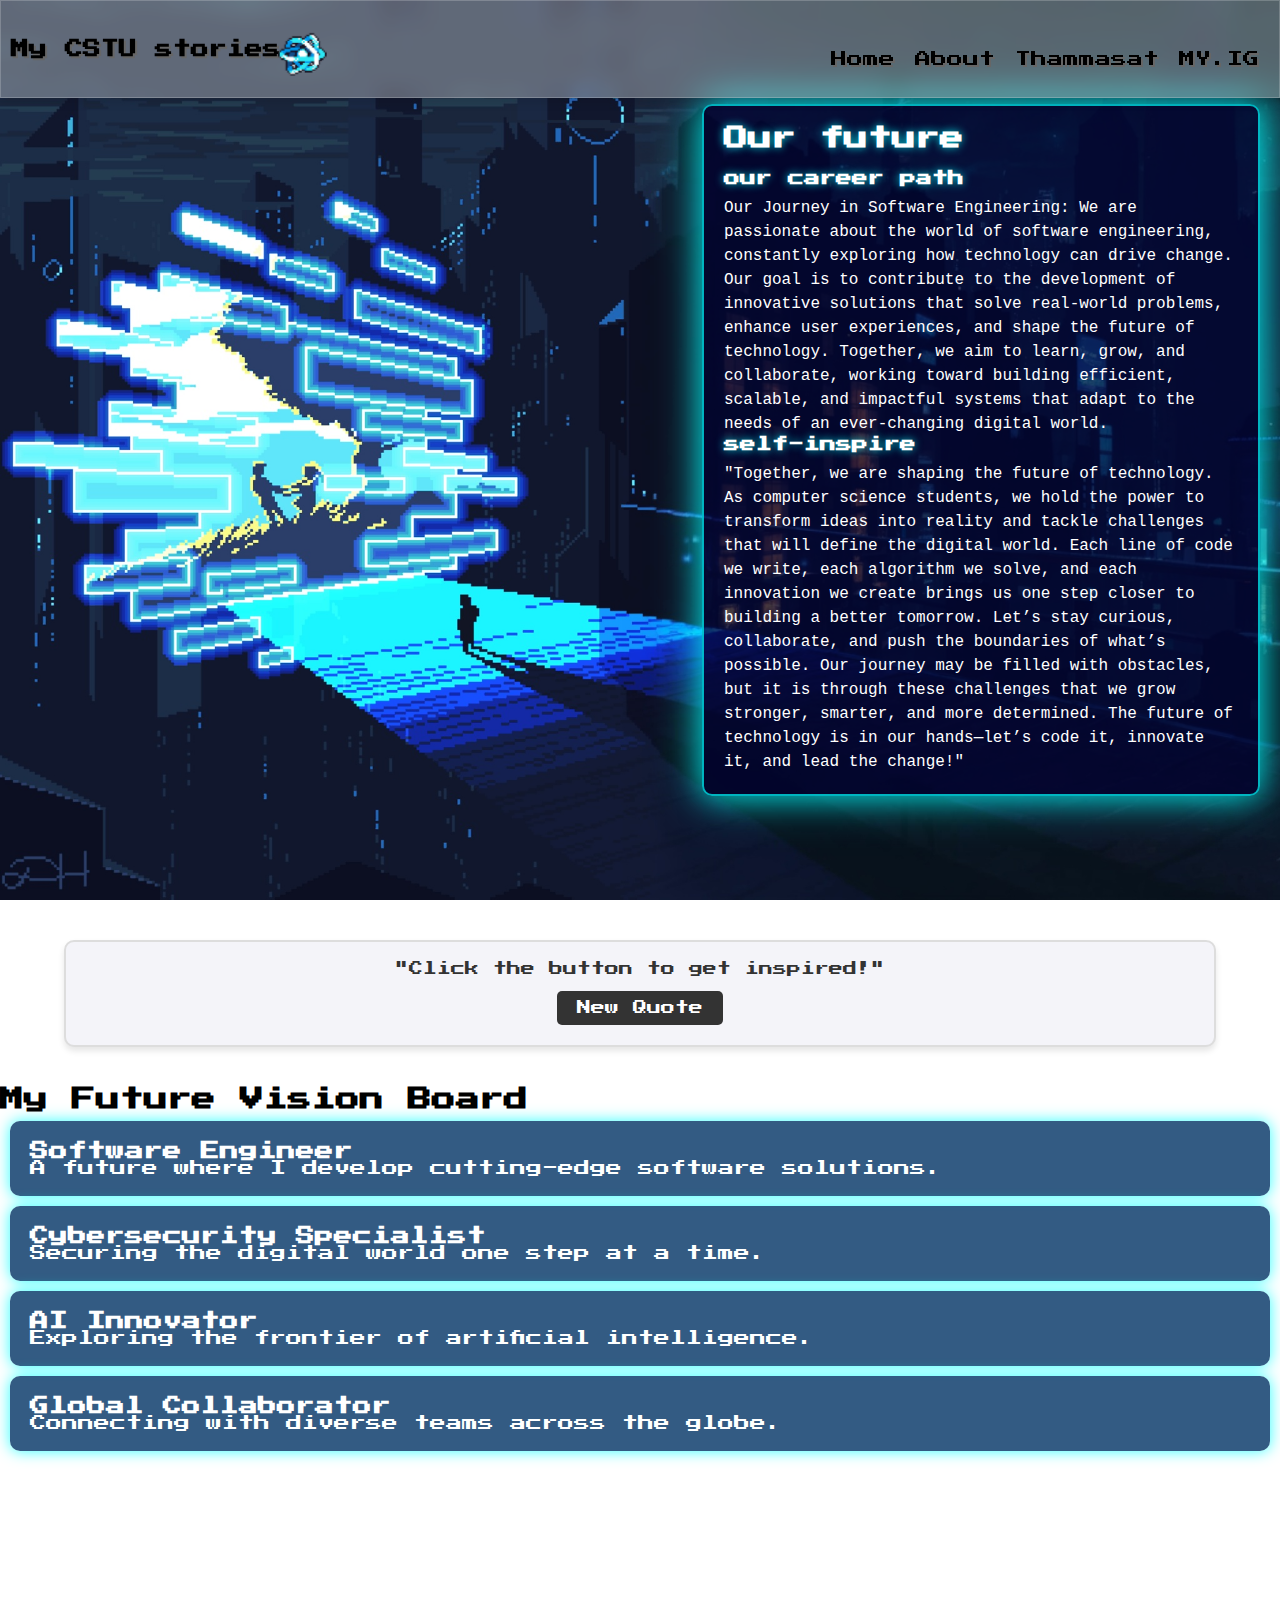
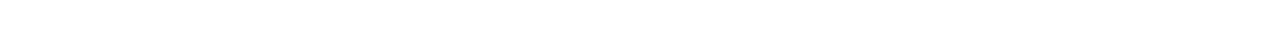
==== commit bf20b4f4: "Feat: add responsiveness in myfuture.css file." ====
--- a/myfuture.html
+++ b/myfuture.html
@@ -14,8 +14,8 @@
         <!--Navbar START-->
         <nav>                       
             <div class="topbar">
-                <a href="/G26_OurCSTUStories/index.html">My CSTU stories</a>
-                <img src="/G26_OurCSTUStories/resources/cs.png">  
+                <a href="index.html">My CSTU stories</a>
+                <img src="/resources/cs.png">  
             </div>
             <input type="checkbox" id="menu-toggle" class="menu-toggle">
             <label for="menu-toggle" class="menu-icon">
@@ -25,7 +25,7 @@
             </label>
             <div class="menuwrap">
              <ul class="menu">  
-                <li><a href="/G26_OurCSTUStories/index.html">Home</a></li>
+                <li><a href="index.html">Home</a></li>
                 <li><a href="index.html#aboutme">About</a></li>
                 <li><a href="https://tu.ac.th/">Thammasat</a></li>
                 <li><a href="https://www.instagram.com/shin.koom/">MY.IG</a></li>
@@ -66,9 +66,9 @@
             <h2>My Future Vision Board</h2>
             <div id="visionBoardContainer">
         <!-- Cards will be dynamically generated here -->
-            </div>
+        </div>
         </section>
-<!-- Vision Board Section END -->
+        <!-- Vision Board Section END -->
 
         
         <!--Footer START-->
--- a/myfuture.css
+++ b/myfuture.css
@@ -1,29 +1,32 @@
-/* FUTURE-PART-START */
-
-
-/* myfuture_Body-and-banner_start */
-.futurebody
-{
-   height: 100%;
+/* General Reset */
+body, h1, h2, p, ul, li, a, button {
+    margin: 0;
+    padding: 0;
+    box-sizing: border-box;
 }
 
-.futurebanner
-{
-    background-image: url(/G26_OurCSTUStories/resources/bg6.jpg);
-    background-repeat: no-repeat;
-    background-size: 200vh;
-    height: 130vh;
-    display: flex;
-    justify-content: right;
-    align-items: right;
-    padding-top: 80px;
-    display: flex;
+/* Body Styling */
+.futurebody {
+    height: 100%;
+    font-family: Arial, sans-serif;
 }
 
-.futurebanner-info
-{
+/* Future Banner Styling */
+.futurebanner {
+    background-image: url(/resources/bg6.jpg);
+    background-repeat: no-repeat;
+    background-size: cover; /* Ensures the image scales properly */
+    min-height: 100vh; /* Allow the banner to grow dynamically based on content */
+    display: flex;
+    justify-content: flex-end; /* Align content to the right */
+    align-items: center; /* Vertically center the content */
+    padding: 20px;
+    margin-bottom: 40px; /* Add space below the banner */
+}
+
+.futurebanner-info {
     width: 45%;
-    height: 85%;
+    max-width: 600px;
     padding: 20px;
     background: rgba(0, 0, 50, 0.7); 
     border: 2px solid rgba(0, 255, 255, 0.7);
@@ -32,49 +35,41 @@
     border-radius: 10px;
     text-align: left;
     animation: glow2 1.5s infinite alternate;
-    align-content: center;
 }
 
-@keyframes glow2
-{
-    from 
-    {
+@keyframes glow2 {
+    from {
         box-shadow: 0 0 30px rgba(0, 255, 255, 0.7);
     }
-    to 
-    {
+    to {
         box-shadow: 0 0 50px rgba(0, 255, 255, 0.5);
     }
 }
 
-.futurebanner-info h1 
-{
-    font-size: 2rem;
+.futurebanner-info h1 {
+    font-size: 1.5rem;
     text-shadow: 0 0 8px rgba(0, 255, 255, 0.8);
-    margin-bottom: 30px;
+    margin-bottom: 20px;
 }
 
-.futurebanner-info h2
-{
+.futurebanner-info h2 {
     font-size: 1rem;
     text-shadow: 0 0 8px rgba(0, 255, 255, 0.8);
+    margin-bottom: 10px;
 }
 
-.futurebanner-info p
-{
-    font-size: 1.2rem;
+.futurebanner-info p {
+    font-size: 1rem;
     line-height: 1.5;
     font-family: 'Roboto Mono', monospace;
-    padding: 30px;
 }
-/* myfuture_Body-and-banner_end */
 
-/* myfuture_quote_start */
+/* Random Quote Section */
 #randomQuoteSection {
     text-align: center;
-    margin: 30px auto;
+    margin: 40px auto; /* Top margin to avoid overlap */
     padding: 20px;
-    max-width: 600px;
+    max-width: 90%; /* Adjust for smaller screens */
     border: 2px solid #ddd;
     border-radius: 10px;
     background-color: #f4f4f9;
@@ -83,7 +78,7 @@
 
 #randomQuote {
     font-family: 'Press Start 2P', cursive;
-    font-size: 16px;
+    font-size: 14px;
     color: #333;
     margin-bottom: 15px;
 }
@@ -102,8 +97,6 @@
 #newQuoteButton:hover {
     background-color: #555;
 }
-
-/* myfuture_quote_end */
 
 /* Vision Board Card Styling */
 .visionCard {
@@ -136,6 +129,56 @@
     font-size: 1rem;
 }
 
+/* Footer Styling */
+footer {
+    text-align: center;
+    padding: 10px;
+    background-color: #333;
+    color: white;
+}
 
+/* Media Queries for Smaller Screens */
+@media (max-width: 768px) {
+    .futurebanner {
+        flex-direction: column; /* Stack content vertically */
+        align-items: center; /* Center align content */
+        padding: 20px;
+    }
 
-/* FUTURE-PART-END */+    .futurebanner-info {
+        width: 90%; /* Full width on smaller screens */
+        text-align: center; /* Center align text for readability */
+        margin-bottom: 20px;
+    }
+
+    #randomQuoteSection {
+        margin-top: 20px; /* Additional margin for separation */
+    }
+}
+
+@media (max-width: 480px) {
+    .futurebanner {
+        min-height: 70vh; /* Allow extra space for smaller screens */
+        padding: 10px;
+    }
+
+    .futurebanner-info {
+        font-size: 0.9rem;
+        padding: 10px;
+    }
+
+    #randomQuote {
+        font-size: 12px;
+    }
+
+    #newQuoteButton {
+        padding: 8px 16px;
+        font-size: 12px;
+    }
+
+    .visionCard {
+        flex: 1 1 100%; /* Full width on small devices */
+        max-width: 100%; /* Prevent overflow */
+        padding: 15px;
+    }
+}
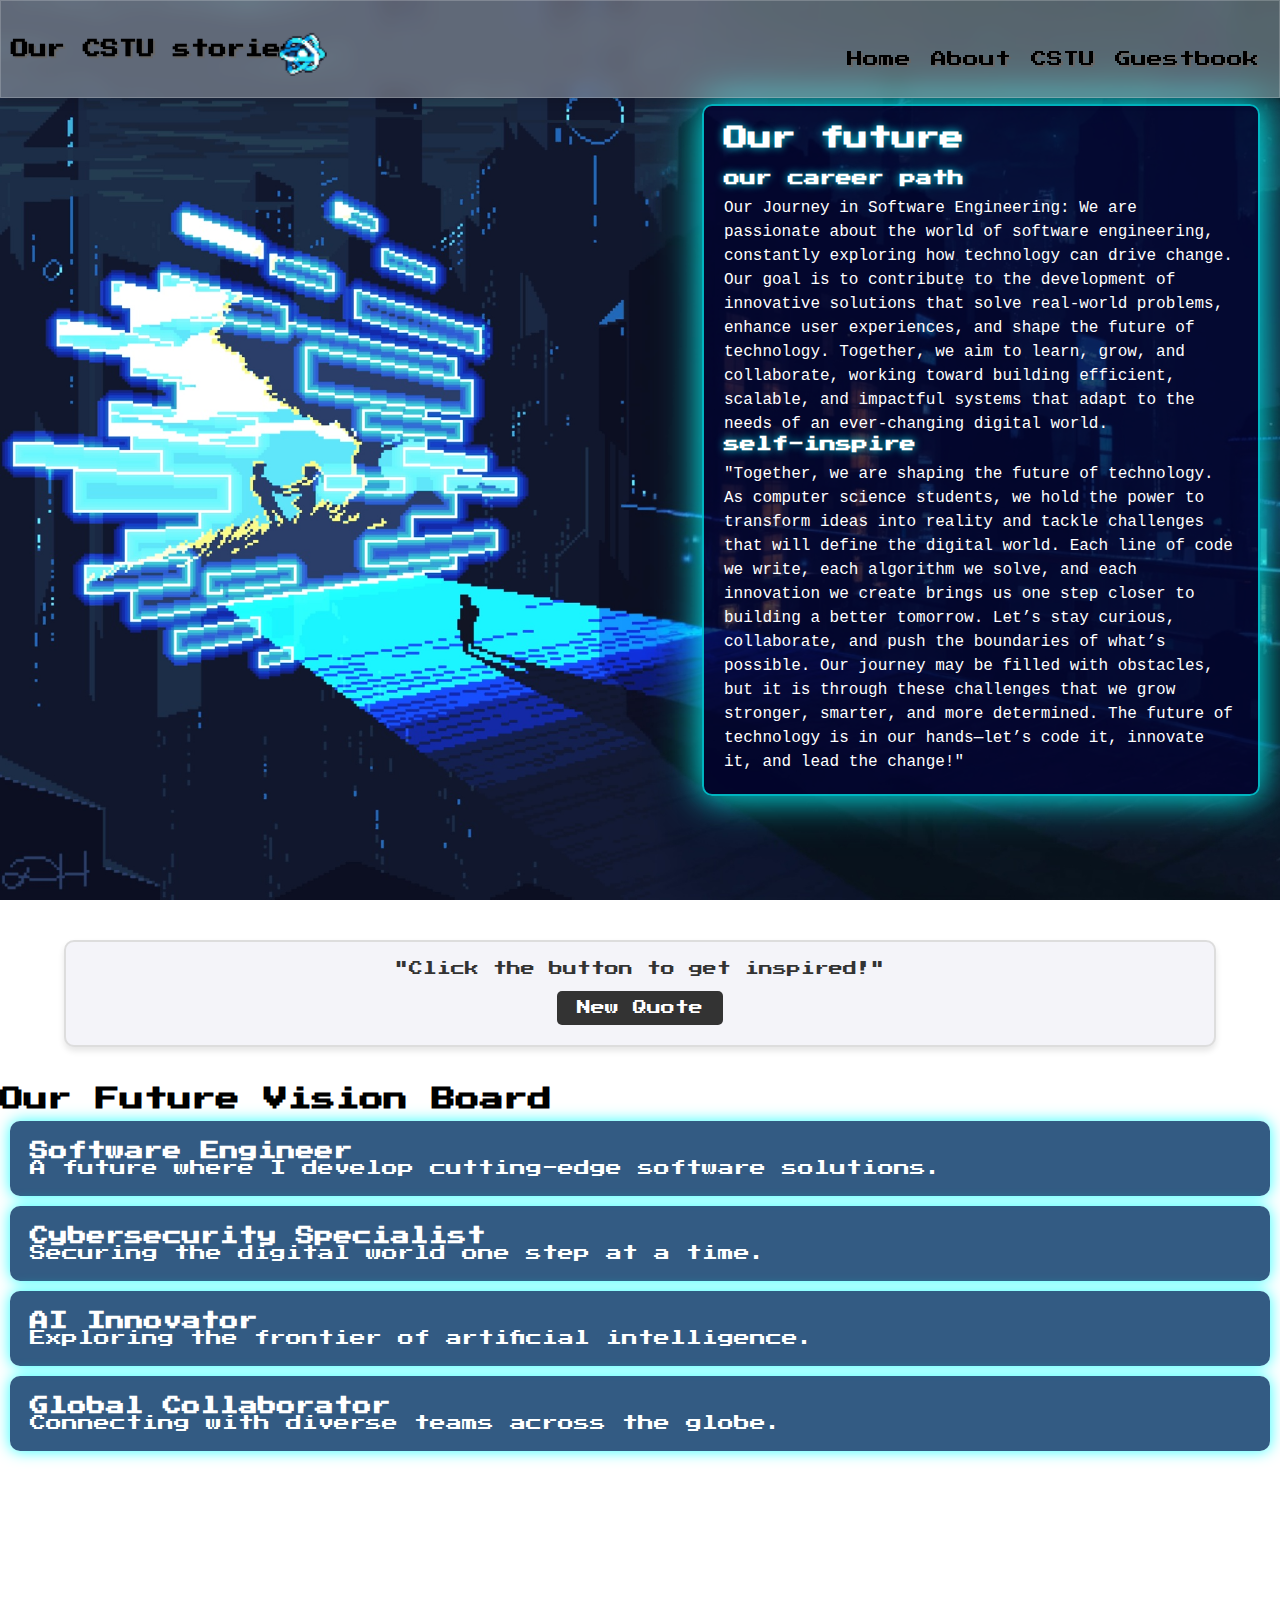
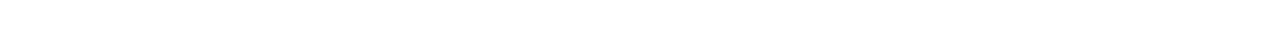
==== commit f73640c1: "Fixing: re-path and re linking navigation bar link in every html file also editing footer content in" ====
--- a/myfuture.html
+++ b/myfuture.html
@@ -14,7 +14,7 @@
         <!--Navbar START-->
         <nav>                       
             <div class="topbar">
-                <a href="index.html">My CSTU stories</a>
+                <a href="index.html">Our CSTU stories</a>
                 <img src="/resources/cs.png">  
             </div>
             <input type="checkbox" id="menu-toggle" class="menu-toggle">
@@ -27,8 +27,8 @@
              <ul class="menu">  
                 <li><a href="index.html">Home</a></li>
                 <li><a href="index.html#aboutme">About</a></li>
-                <li><a href="https://tu.ac.th/">Thammasat</a></li>
-                <li><a href="https://www.instagram.com/shin.koom/">MY.IG</a></li>
+                <li><a href="https://cs.sci.tu.ac.th/">CSTU</a></li> 
+                <li><a href="index.html#comment">Guestbook</a></li>
              </ul>
             </div>
         </nav>
@@ -63,7 +63,7 @@
 
         <!-- Vision Board Section START -->
         <section id="visionBoardSection">
-            <h2>My Future Vision Board</h2>
+            <h2>Our Future Vision Board</h2>
             <div id="visionBoardContainer">
         <!-- Cards will be dynamically generated here -->
         </div>
@@ -73,7 +73,7 @@
         
         <!--Footer START-->
         <footer>
-             <p>© Copyright 2024. Made by Phurin</p>
+             <p>© Copyright 2024. Made by Group26</p>
         </footer>
         <!--Footer END-->
         <script src="myfuture.js"></script>
--- a/index.css
+++ b/index.css
@@ -189,12 +189,12 @@
 
 .indexbanner
 {
-    background-image: url(/G26_OurCSTUStories/resources/bg4.gif);
+    background-image: url(/resources/bg4.gif);
     background-repeat: no-repeat;
     background-size: cover;
     background-position: center;
     width: 100vw;
-    height: 100vh;
+    height: 110vh;
     display: flex;
     justify-content: left;
     padding-top: 80px;
@@ -253,21 +253,39 @@
 
 #aboutme
 {
-    background: linear-gradient(to bottom, #0d1b2a, #1b263b, #415a77); 
+    background: linear-gradient(to bottom, #415a77, #1b263b, #000000);
+    background-repeat: no-repeat;
+    background-size: cover;
+    background-position: bottom;
     color: white;
     margin: 0px;
     padding: 100px;
-    height: 220vh;
+    height: auto;
     width: auto;
 }
 
-#aboutme h1
-{
+#aboutme h1 {
+    font-size: 1.5rem;
+    font-size: clamp(1.5rem, 0.9310344827586207rem + 2.7586206896551726vw, 3rem);
     text-align: center;
-    font-size: 20px;
-}
-
-/* teamcard start */
+    text-shadow: 0 0 10px rgb(97, 97, 97), 0 0 20px rgb(73, 73, 73);
+    animation: glow 2s infinite alternate;
+}
+
+@keyframes glow {
+    from {
+        text-shadow: 0 0 10px rgb(97, 97, 97), 0 0 20px rgb(73, 73, 73);
+    }
+    to {
+        text-shadow: 0 0 20px rgb(0, 0, 0), 0 0 40px rgb(0, 0, 0);
+    }
+}
+
+#team
+{
+    margin-top: 50px;
+}
+
 .team-row {
     display: flex;
     flex-wrap: wrap;
@@ -276,7 +294,6 @@
     margin: 50px 0;
 }
 
-/* Team Card */
 .team-card {
     width: 210px;
     height: 400px;
@@ -285,44 +302,106 @@
 
 #member1
 {
-    background-image: url(/G26_OurCSTUStories/resources/member1.jpg);
+    background-image: url(/resources/member1.jpg);
     background-position: center;
     background-size: cover;
 }
 
 #member2
 {
-    background-image: url(/G26_OurCSTUStories/resources/member2.jpg);
+    background-image: url(/resources/member2.jpg);
     background-position: center;
     background-size: cover;
 }
 
 #member3
 {
-    background-image: url(/G26_OurCSTUStories/resources/member3.jpg);
+    background-image: url(/resources/member3.jpg);
     background-position: center;
     background-size: cover;
 }
 
 #member4
 {
-    background-image: url(/G26_OurCSTUStories/resources/member4.jpg);
+    background-image: url(/resources/member4.jpg);
     background-position: center;
     background-size: cover;
 }
 
 #member5
 {
-    background-image: url(/G26_OurCSTUStories/resources/member5.jpg);
+    background-image: url(/resources/member5.jpg);
     background-position: center;
     background-size: cover;
 }
 
 #member6
 {
-    background-image: url(/G26_OurCSTUStories/resources/member6.jpg);
-    background-position: center;
-    background-size: cover;
+    background-image: url(/resources/member6.jpg);
+    background-position: center;
+    background-size: cover;
+}
+
+#back1
+{
+    background-image: url(/resources/back1.gif), linear-gradient(rgba(0, 0, 0, 0.5), rgba(0, 0, 0, 0.5));
+    background-position: center;
+    background-size: cover;
+    background-blend-mode: darken;
+    color: #ffffff;
+    filter: brightness(2);
+    text-shadow: 0 0 10px rgb(0, 60, 255); 
+}
+
+#back2
+{
+    background-image: url(/resources/back2.gif), linear-gradient(rgb(0, 0, 0), rgba(0, 0, 0, 0.5));
+    background-position: center;
+    background-size: cover;
+    background-blend-mode: darken;
+    color: #000000;
+    filter: brightness(2);
+    text-shadow: 0 0 10px rgba(255, 255, 255, 0.8); 
+}
+
+#back3
+{
+    background-image: url(/resources/back3.gif), linear-gradient(rgba(0, 0, 0, 0.753), rgba(0, 0, 0, 0.5));
+    background-position: center;
+    background-size: cover;
+    background-blend-mode: darken;
+    color: #ffffff;
+    text-shadow: 0 0 10px rgb(255, 0, 128); 
+
+}
+
+#back4
+{
+    background-image: url(/resources/back4.gif), linear-gradient(rgba(0, 0, 0, 0.5), rgba(0, 0, 0, 0.5));
+    background-position: center;
+    background-size: cover;
+    background-blend-mode: darken;
+    color: #ffffff;
+    text-shadow: 0 0 10px rgba(118, 255, 191, 0.808); 
+}
+
+#back5
+{
+    background-image: url(/resources/back5.gif), linear-gradient(rgba(0, 0, 0, 0.5), rgba(0, 0, 0, 0.911));
+    background-position: center;
+    background-size: cover;
+    background-blend-mode: darken;
+    color: #ffffff;
+    text-shadow: 0 0 10px rgb(139, 97, 255);
+}
+
+#back6
+{
+    background-image: url(/resources/back6.gif);
+    background-position: center;
+    background-size: cover;
+    color: #ffffff;
+    text-shadow: 0 0 10px rgb(255, 115, 0); 
 }
 
 .team-card-inner {
@@ -359,14 +438,26 @@
 
 .team-card-front h2
 {
+    font-size: 0.8125rem;
+    font-size: clamp(0.8125rem, 0.7413793103448276rem + 0.3448275862068966vw, 1rem);
     margin-top: 300px;
-
+    color: #ffffff; 
+    text-shadow: 0 0 3px #0095ea; 
+    background: rgba(0, 0, 0, 0.6); 
+    padding: 5px 10px;
+    border-radius: 5px;
+    font-weight: 500;
 }
 
 .team-card-front h3
 {
     margin-top: 0px;
-    font-size: 18px;
+    font-size: 0.75rem;
+    font-size: clamp(0.75rem, 0.7025862068965517rem + 0.22988505747126436vw, 0.875rem);
+    color: #00ffcc; 
+    text-shadow: 0 0 5px #00ffcc, 0 0 10px #009999; 
+    letter-spacing: 1px;
+    font-weight: bold;
 }
 
 .team-card-back {
@@ -374,15 +465,63 @@
     transform: rotateY(180deg);
 }
 
-/* Responsive for Smaller Screens */
+.team-card-front, .team-card-back {
+    position: absolute;
+    width: 100%;
+    height: 100%;
+    backface-visibility: hidden;
+    border-radius: 10px;
+    display: flex;
+    flex-direction: column;
+    justify-content: center;
+    align-items: center;
+    text-align: center;
+    box-shadow: 0 4px 10px rgba(0, 0, 0, 0.3);
+    border: 2px solid transparent;
+    background-clip: padding-box;
+}
+
 @media (max-width: 768px) {
     .team-card {
         width: 150px;
         height: 250px;
     }
-}
-
-/* teamcard end */
+
+    .team-card-front h2
+    {
+        margin-top: 180px;
+    }
+
+}
+
+.team-card-back h3 {
+    font-size: 0.75rem;
+    font-size: clamp(0.75rem, 0.5603448275862069rem + 0.9195402298850575vw, 1.25rem);
+    font-weight: bold;
+    margin: 0;
+
+}
+
+#back3 h3 {
+    color: #ffed78; 
+    text-shadow: 0 0 8px rgb(255, 255, 0), 0 0 15px #ff9900;
+}
+
+.team-card-back p {
+    font-size: 0.625rem;
+    font-size: clamp(0.625rem, 0.5301724137931034rem + 0.45977011494252873vw, 0.875rem);
+    color: #fff;
+    margin: 10px 0;
+    line-height: 1.6;
+    padding: 10px;
+    background: rgba(0, 0, 0, 0.5);
+    border-radius: 8px;
+}
+
+#back2 p
+{
+    background: none;
+}
 
 footer
 {
@@ -406,96 +545,204 @@
     }
 }
 
-.guestbook
-{
-    display: flex; 
-    flex-wrap: wrap; 
-    gap: 16px; 
-    justify-content: center;
-}
-
-form
-{
+.guestbook {
+    background: url('/resources/bg8.gif') no-repeat center center; /* Set the background GIF */
+    background-size: cover; /* Ensure it fills the screen */
+    display: flex; /* Use flexbox for centering */
+    flex-direction: column;
+    align-items: center;
+    padding-top: 50px; /* Add space from the top */
+    color: white; 
+    width: auto;
+    min-height: 150vh; /* Make it occupy full viewport height */
+}
+
+form {
     width: 90%;
-    max-width: 800px;
+    max-width: 600px; /* Set max width for responsiveness */
     padding: 20px;
-    background-color: rgba(13, 27, 42, 0.85); 
+    background-color: rgba(0, 0, 0, 0.7); /* Semi-transparent background for better readability */
     border-radius: 15px;
-    box-shadow: 0 0 30px rgba(0, 0, 0, 0.5); 
+    box-shadow: 0 0 30px rgba(0, 0, 0, 0.5);
     margin-bottom: 20px;
 }
 
 form h3 {
-    color: #00bfff;
+    color: #00bfff; /* Bright color for headings */
     text-align: center;
-    padding-bottom: 20px;
+    margin-bottom: 20px;
 }
 
 form label {
-    font-weight: bold;
+    display: block;
     margin-bottom: 8px;
+    color: white;
 }
 
 form input,
 form textarea {
     width: 100%;
     padding: 10px;
+    margin-bottom: 15px;
     border: 1px solid #1f6f8b;
     border-radius: 5px;
     background-color: #f2f2f2;
     color: #333;
     font-size: 14px;
-    margin-top: 10px;
-    margin-bottom: 15px;
-}
-
-form button {
+}
+
+form button
+{
+    width: 100%;
+    padding: 10px;
+    border: none;
+    border-radius: 5px;
     background-color: #1f6f8b;
     color: white;
-    border: none;
-    padding: 10px 20px;
-    border-radius: 5px;
-    font-size: 14px;
+    font-size: 16px;
     cursor: pointer;
     transition: background-color 0.3s ease, transform 0.3s ease;
-    margin-top: 10px;
-    width: 100%;
-    margin-top: 20px;
-}
-
-form button:hover {
-    background-color: #2a9fd6;
-    transform: scale(1.05);
-}
-
-.commentsListContainer
-{
+}
+
+form button:hover
+{
+    background: linear-gradient(45deg, #43ff98, #00d4ff);
+    transform: scale(1.1);
+    transition: all 0.3s ease-in-out;
+}
+
+.commentsListContainer {
     width: 90%;
-    max-width: 800px;
-    margin-top: 30px;
+    max-width: 600px;
     padding: 20px;
-    background-color: rgba(13, 27, 42, 0.85);
+    background-color: rgba(0, 0, 0, 0.7); /* Same as form for consistency */
     border-radius: 15px;
     box-shadow: 0 0 30px rgba(0, 0, 0, 0.5);
-    align-self: end;
+    margin-top: 20px;
 }
 
 .commentsListContainer h3 {
-    color: #00bfff; /* สีฟ้า */
+    color: #00bfff;
     text-align: center;
-}
-
-.outputBox {
-    background-color: rgba(255, 255, 255, 0.1); /* ฉากหลังโปร่งแสง */
+    margin-bottom: 20px;
+}
+
+.commentCard {
+    background: rgba(255, 255, 255, 0.2);
     padding: 15px;
-    margin-top: 10px;
+    margin: 10px 0;
     border-radius: 8px;
     box-shadow: 0 0 10px rgba(0, 0, 0, 0.3);
-    color: #ffffff;
+    color: #fff;
+    font-size: 15px;
+}
+
+.commentAvatar {
+    width: 40px;
+    height: 40px;
+    border-radius: 50%;
+    background-color: #1f6f8b;
+    display: flex;
+    align-items: center;
+    justify-content: center;
+    color: white;
+    font-weight: bold;
+    font-size: 18px;
+    text-transform: uppercase;
+}
+
+.commentCard:nth-child(odd) {
+    background: rgba(255, 255, 255, 0.15);
+}
+
+.commentTimestamp {
+    font-size: 12px;
+    color: #ccc;
+    margin-left: auto;
+}
+
+form input:focus,
+form textarea:focus {
+    border-color: #00bfff;
+    outline: none;
+    box-shadow: 0 0 10px #00bfff;
+    transition: box-shadow 0.3s ease-in-out;
+}
+
+.commentCard {
+    background: rgba(255, 255, 255, 0.2);
+    padding: 15px;
+    margin: 10px 0;
+    border-radius: 8px;
+    box-shadow: 0 0 10px rgba(0, 0, 0, 0.3);
+    color: #fff;
+    font-size: 13px;
+    display: flex;
+    align-items: center;
+    gap: 10px;
+    flex-wrap: wrap; /* Ensure content wraps */
+    word-wrap: break-word; /* Wrap long words */
+    overflow-wrap: break-word; /* Handle long unbroken text */
+    max-width: 100%; /* Ensure it stays within the container */
+}
+
+.commentAvatar {
+    width: 40px;
+    height: 40px;
+    border-radius: 50%;
+    background-color: #1f6f8b;
+    display: flex;
+    align-items: center;
+    justify-content: center;
+    color: white;
+    font-weight: bold;
+    font-size: 18px;
+    text-transform: uppercase;
+}
+
+.commentCard:nth-child(odd) {
+    background: rgba(255, 255, 255, 0.15);
+}
+
+.commentTimestamp {
+    font-size: 12px;
+    color: #ccc;
+    margin-left: auto;
+}
+
+.outputBox {
+    background-color: rgba(255, 255, 255, 0.1); /* Semi-transparent background */
+    padding: 15px;
+    margin-top: 10px; /* Spacing between comments */
+    margin-bottom: 10px;
+    border-radius: 8px; /* Smooth edges */
+    box-shadow: 0 0 10px rgba(0, 0, 0, 0.3); /* Soft shadow */
+    color: #ffffff; /* Text color */
     font-size: 16px;
-    width: 100%; /* ให้กล่องขยายเต็มที่ */
-    word-wrap: break-word; /* ตัดข้อความที่ยาวเกิน */
-    overflow-wrap: break-word; /* ตัดคำยาวเป็นบรรทัดใหม่ */
+    line-height: 1.5; /* Improved line spacing */
+    width: 100%; /* Expand to full width */
+    word-wrap: break-word; /* Prevent overflow */
+    overflow-wrap: break-word; /* Handle long words */
+}
+
+.outputBox strong {
+    color: #ff9900; /* Highlight username */
+    display: block; /* Separate from the comment text */
+    margin-bottom: 8px; /* Add space below the username */
+}
+
+.outputBox:hover {
+    box-shadow: 0 0 15px rgba(0, 255, 204, 0.5); /* Neon glow effect */
+    transform: scale(1.02); /* Slightly enlarge on hover */
+    transition: transform 0.2s, box-shadow 0.2s;
+}
+
+/* Responsive Adjustments */
+@media (max-width: 480px) {
+    .outputBox {
+        font-size: 14px; /* Reduce font size on small screens */
+        padding: 10px; /* Adjust padding */
+    }
 }
 
 strong
@@ -503,4 +750,119 @@
      color: #ff9900;  /*ทำให้ username ใน comment list เป็นสีส้ม */
 }
 
+.dark-theme
+{
+    background: linear-gradient(to bottom, #000000, #575757, #929292 );
+
+}
+
+.neon-theme
+{
+    background: linear-gradient(to bottom, #000000, #66dbff, #ffc62b );
+    color: #fff;
+}
+
+.retro-button
+{
+    font-family: 'Press Start 2P', monospace; /* Retro font */
+    font-size: 14px;
+    color: #fff;
+    background: linear-gradient(90deg, #144166, #000080); /* Retro gradient */
+    border: 2px solid #ffffff; /* Bright pink border for retro pop */
+    padding: 10px 20px;
+    text-transform: uppercase;
+    letter-spacing: 1px;
+    box-shadow: 0px 0px 10px #0051ff, 0px 0px 20px #000080; /* Glow effect */
+    cursor: pointer;
+    transition: transform 0.2s, box-shadow 0.2s;
+    border-radius: 4px; /* Slightly rounded for polish */
+}
+
+.retro-button:hover
+{
+    transform: scale(1.1); /* Slight zoom */
+    box-shadow: 0px 0px 20px #4f4db9, 0px 0px 30px #6a0dad; /* Stronger glow */
+}
+
+.retro-button:active
+{
+    transform: scale(0.95); /* Press effect */
+    box-shadow: 0px 0px 5px #ff007f, 0px 0px 10px #000080; /* Dim glow */
+}
+
+.flipped
+{
+    transform: rotateY(180deg);
+}
+
+.controls
+{
+    margin-top: 80px;
+    display: flex;
+    align-items: center;
+    justify-content: center;
+}
+
+.about-website
+{
+    background: linear-gradient(90deg, #144166, #000080); 
+    border: 2px solid #ffffff; /* Subtle purple-gray border */
+    border-radius: 10px;
+    color: #cfcff0; /* Soft white/purple text tone */
+    padding: 70px 20px 30px; /* Extra padding at the bottom for badges */
+    max-width: 600px;
+    margin: 20px auto;
+    box-shadow: 0px 0px 10px #0051ff, 0px 0px 20px #000080; /* Soft glow */
+    font-family: 'Roboto', sans-serif; /* Minimal and clean font */
+    text-align: center;
+    position: relative; /* To manage badges position */
+    margin-top: 150px;
+}
+  
+.about-website h2
+{
+    font-size: 1rem;
+    font-size: clamp(1rem, 0.8103448275862069rem + 0.9195402298850575vw, 1.5rem);
+    color: #ffffff; /* Muted neon purple */
+    margin-bottom: 10px;
+    text-shadow: 0 0 8px #6b5eff; /* Subtle glow */
+}
+  
+.about-website p
+{
+    font-size: 0.75rem;
+    font-size: clamp(0.75rem, 0.6551724137931034rem + 0.45977011494252873vw, 1rem);
+    line-height: 1.5;
+    margin: 0;
+    color: #a1a1d6; /* Softer purple text tone */
+}
+  
+.badge
+{
+    display: flex;
+    justify-content: center;
+    gap: 10px; /* Space between images */
+    margin-top: 20px;
+}
+  
+.badge img
+{
+    width: 100px; /* Increased size */
+    height: 100px;
+    object-fit: contain;
+    transition: transform 0.2s ease;
+}
+  
+.badge img:hover
+{
+    transform: scale(1.15); 
+}
+  
+  @media (max-width: 480px) {
+    .badge img {
+      width: 45px; 
+      height: 45px;
+    }
+  }
+  
 /* HOMEPAGE-PART-END */--- a/myfuture.css
+++ b/myfuture.css
@@ -16,6 +16,7 @@
     background-image: url(/resources/bg6.jpg);
     background-repeat: no-repeat;
     background-size: cover; /* Ensures the image scales properly */
+    background-position: left;
     min-height: 100vh; /* Allow the banner to grow dynamically based on content */
     display: flex;
     justify-content: flex-end; /* Align content to the right */
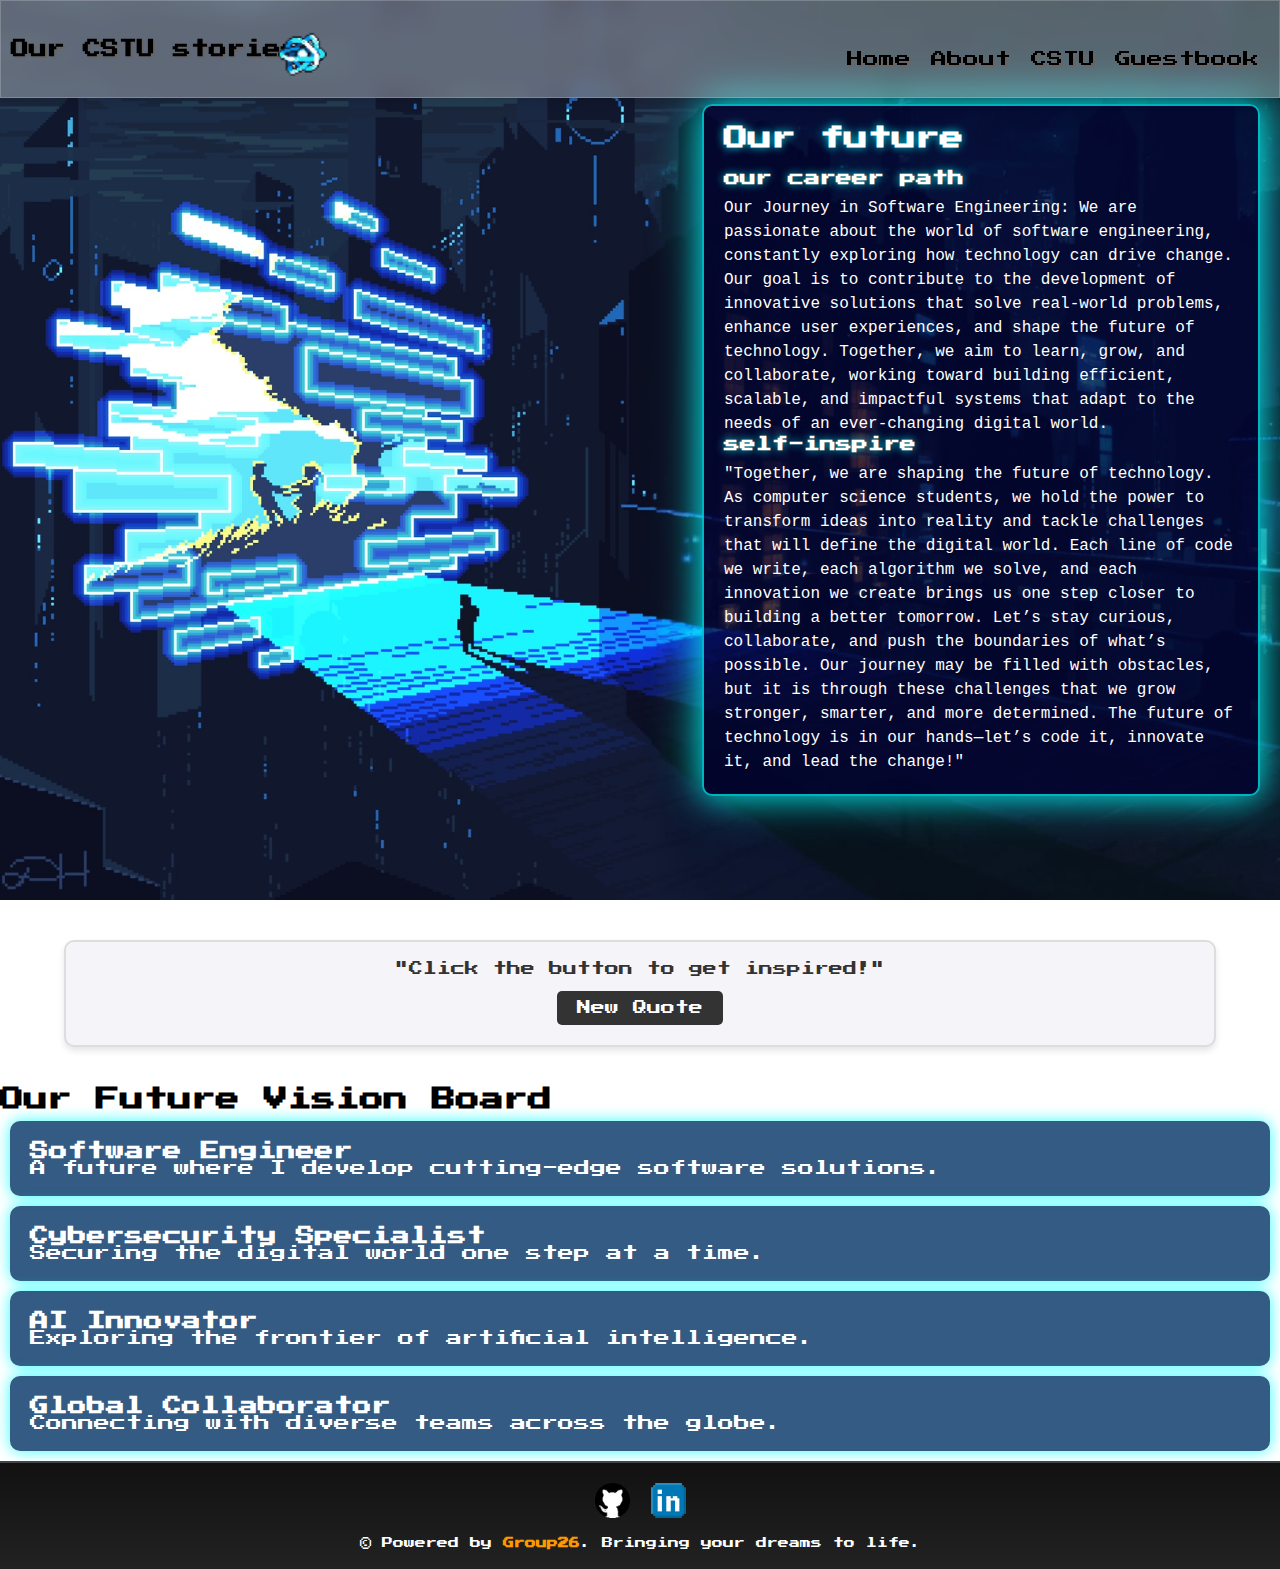
==== commit 5339cbf0: "Add: new footer design to every html file and index.css also edit README.md file" ====
--- a/myfuture.html
+++ b/myfuture.html
@@ -72,8 +72,18 @@
 
         
         <!--Footer START-->
-        <footer>
-             <p>© Copyright 2024. Made by Group26</p>
+        <footer class="footer">
+            <div class="footer-content">
+                <div class="social-icons">
+                    <a href="https://github.com/PhurinKaewpuangsek">
+                        <img src="/resources/github.png" alt="GitHub">
+                    </a>
+                    <a href="https://linkedin.com">
+                        <img src="/resources/linkedin.png" alt="LinkedIn">
+                    </a>
+                </div>
+                <p>© Powered by <span class="highlight">Group26</span>. Bringing your dreams to life.</p>
+            </div>
         </footer>
         <!--Footer END-->
         <script src="myfuture.js"></script>
--- a/index.css
+++ b/index.css
@@ -523,20 +523,6 @@
     background: none;
 }
 
-footer
-{
-    background: black;
-    padding: 1rem;
-    text-align: center;
-    font-size: 10px;
-    color: white;
-    bottom: 0;
-    width: 100%;
-    height: 2%;
-    position: relative;
-    bottom: -17vh;
-}
-
 @media (max-width: 900px)
 {
     .indexbanner
@@ -858,11 +844,44 @@
     transform: scale(1.15); 
 }
   
-  @media (max-width: 480px) {
+@media (max-width: 480px) {
     .badge img {
       width: 45px; 
       height: 45px;
     }
-  }
+}
+
+.footer
+{
+    background: linear-gradient(to bottom, #111, #222);
+    color: #fff;
+    text-align: center;
+    padding: 20px 0;
+    border-top: 2px solid #444;
+    font-size: 0.5rem;
+    font-size: clamp(0.5rem, 0.42887931034482757rem + 0.3448275862068966vw, 0.6875rem);
+}
+
+.footer .footer-content {
+    max-width: 800px;
+    margin: 0 auto;
+}
+
+.footer .highlight {
+    color: #f90;
+    font-weight: bold;
+}
+
+.social-icons img {
+    width: 35px;
+    height: 35px;
+    margin: 0 5px;
+    margin-bottom: 20px;
+    transition: transform 0.3s ease;
+}
+
+.social-icons img:hover {
+    transform: scale(1.2);
+}
   
 /* HOMEPAGE-PART-END */